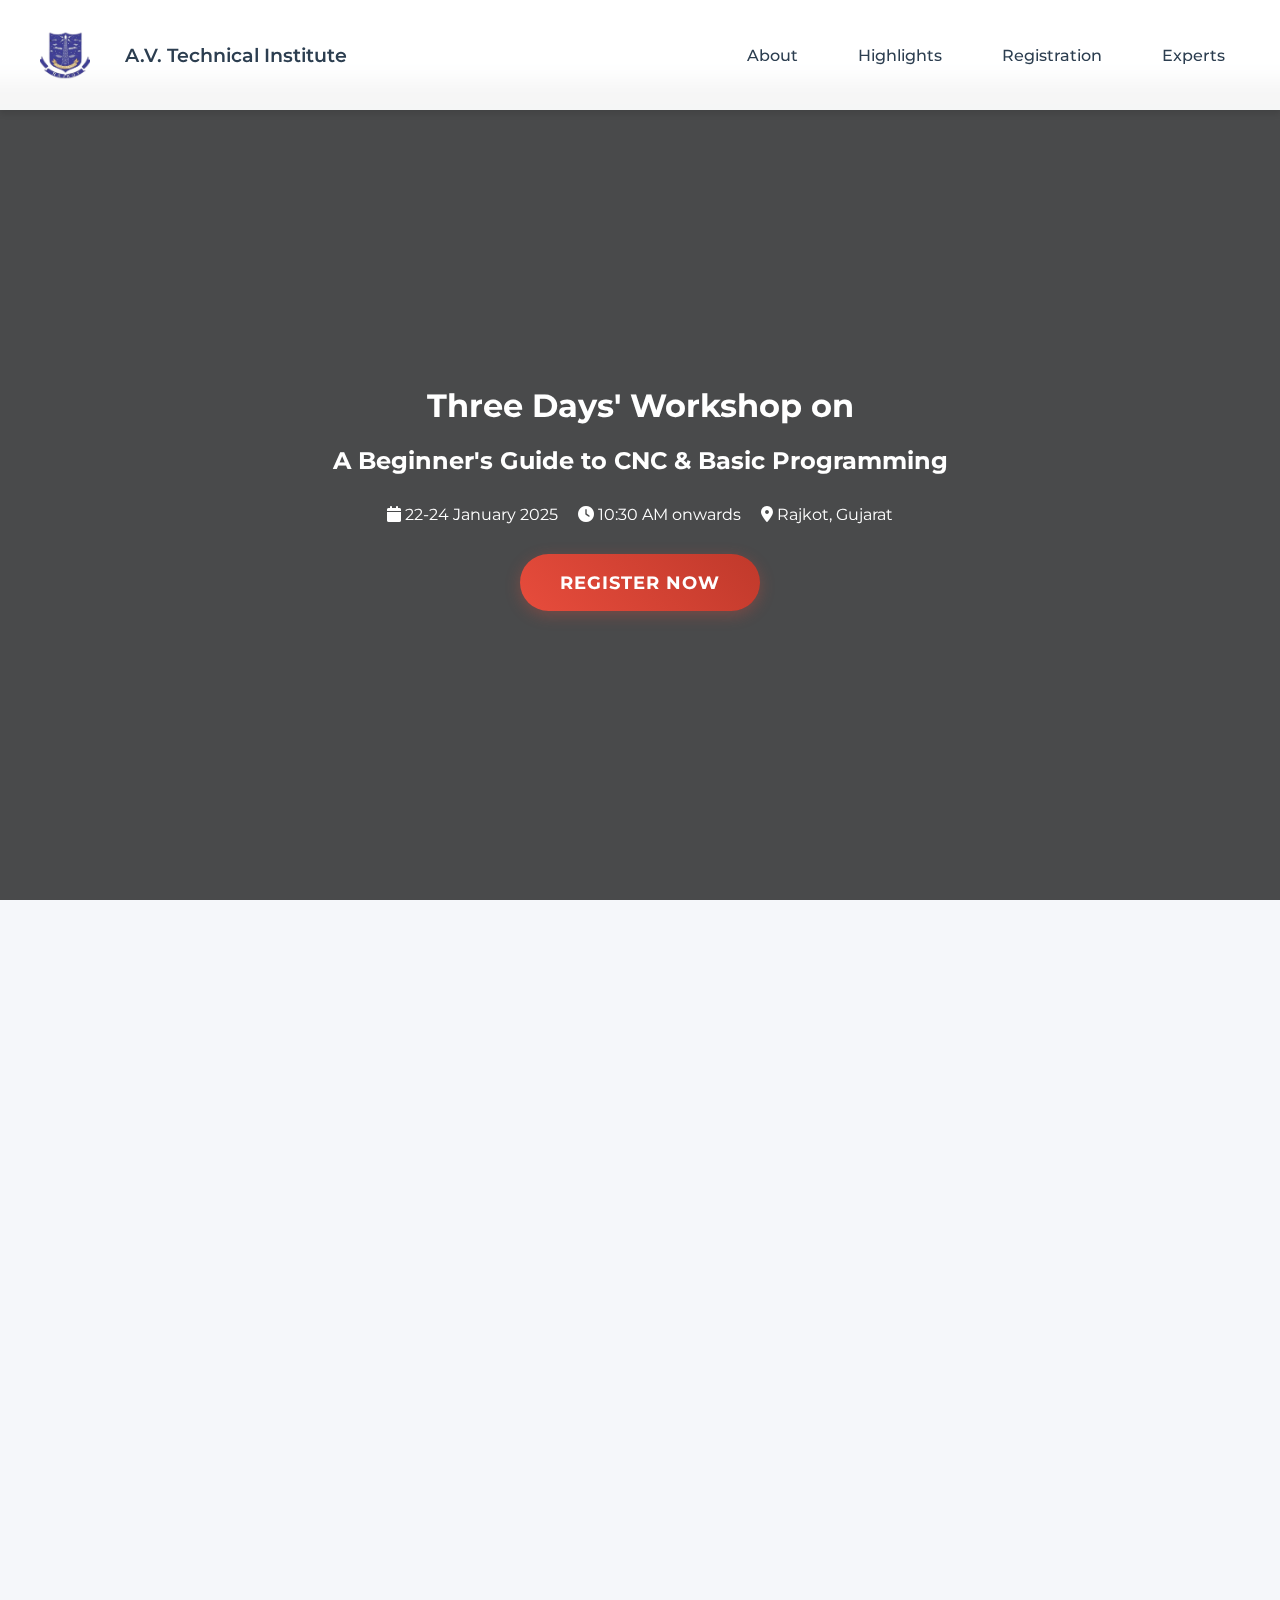
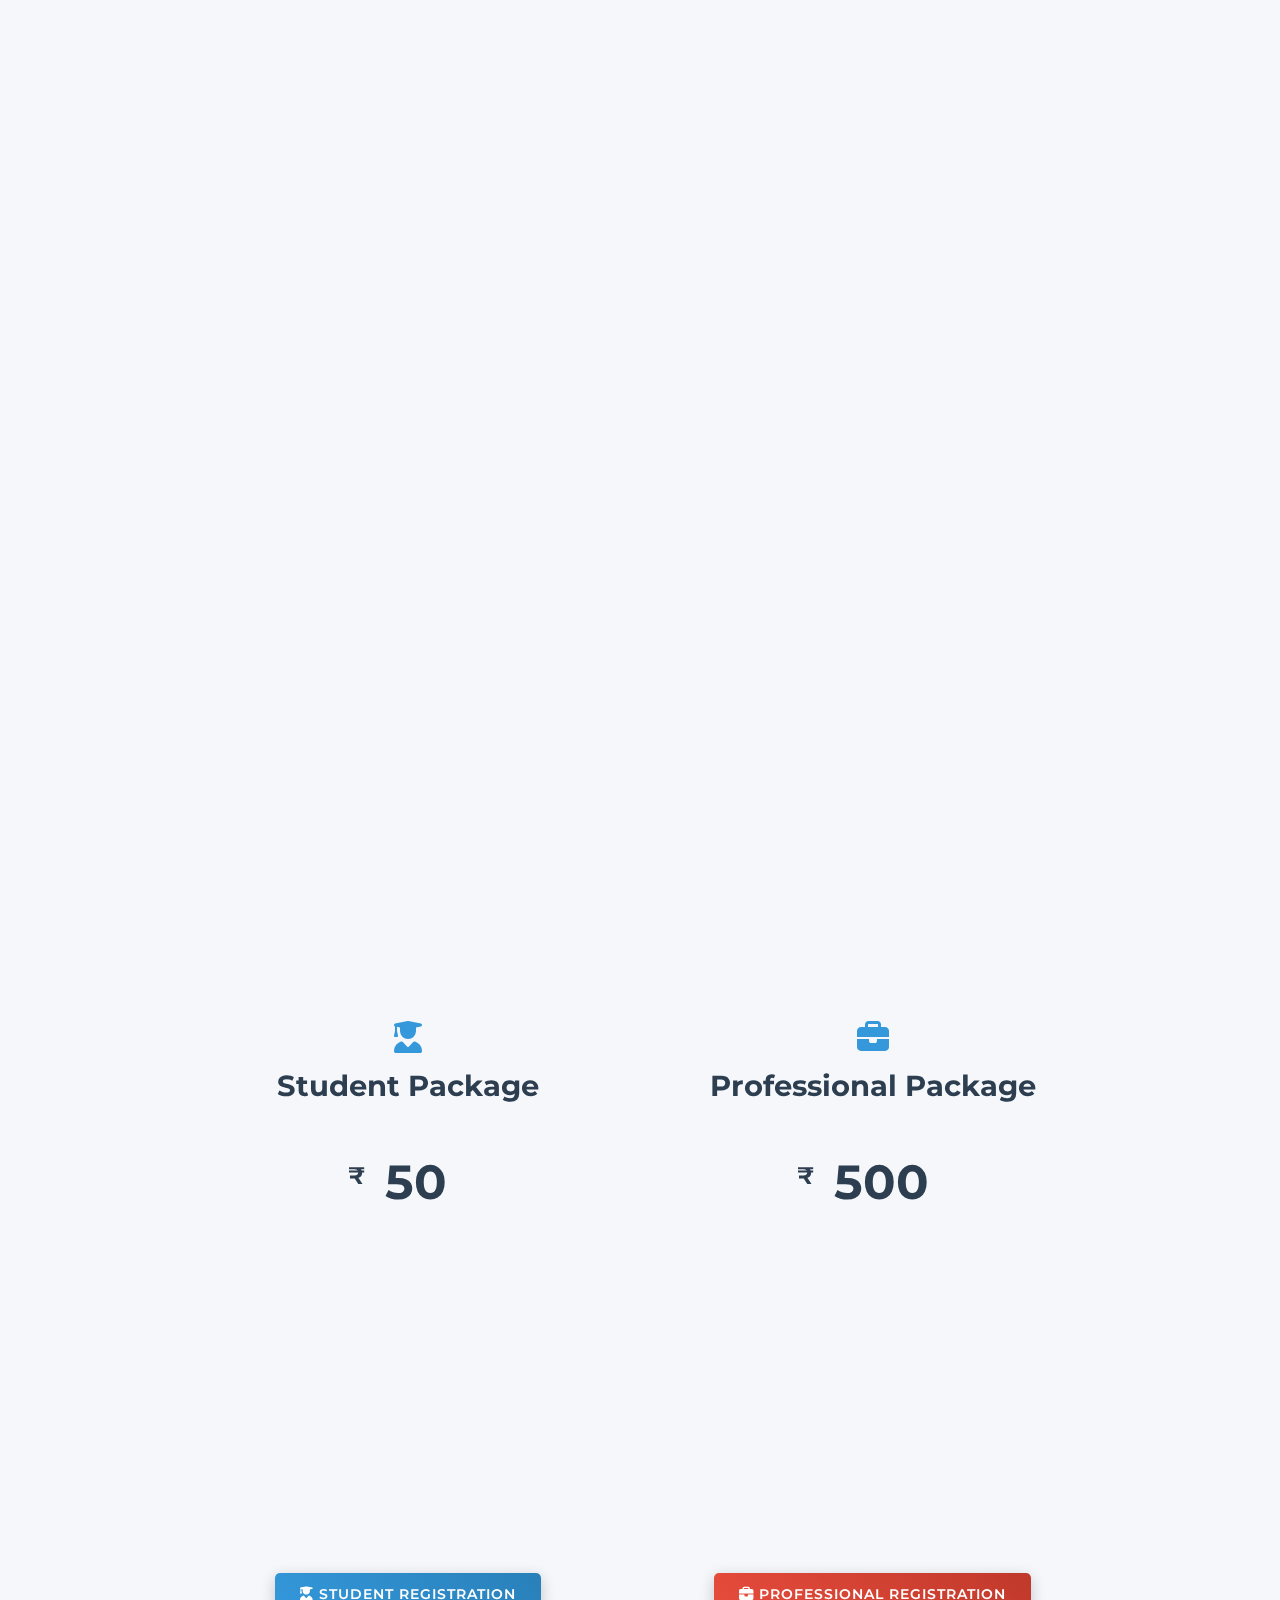
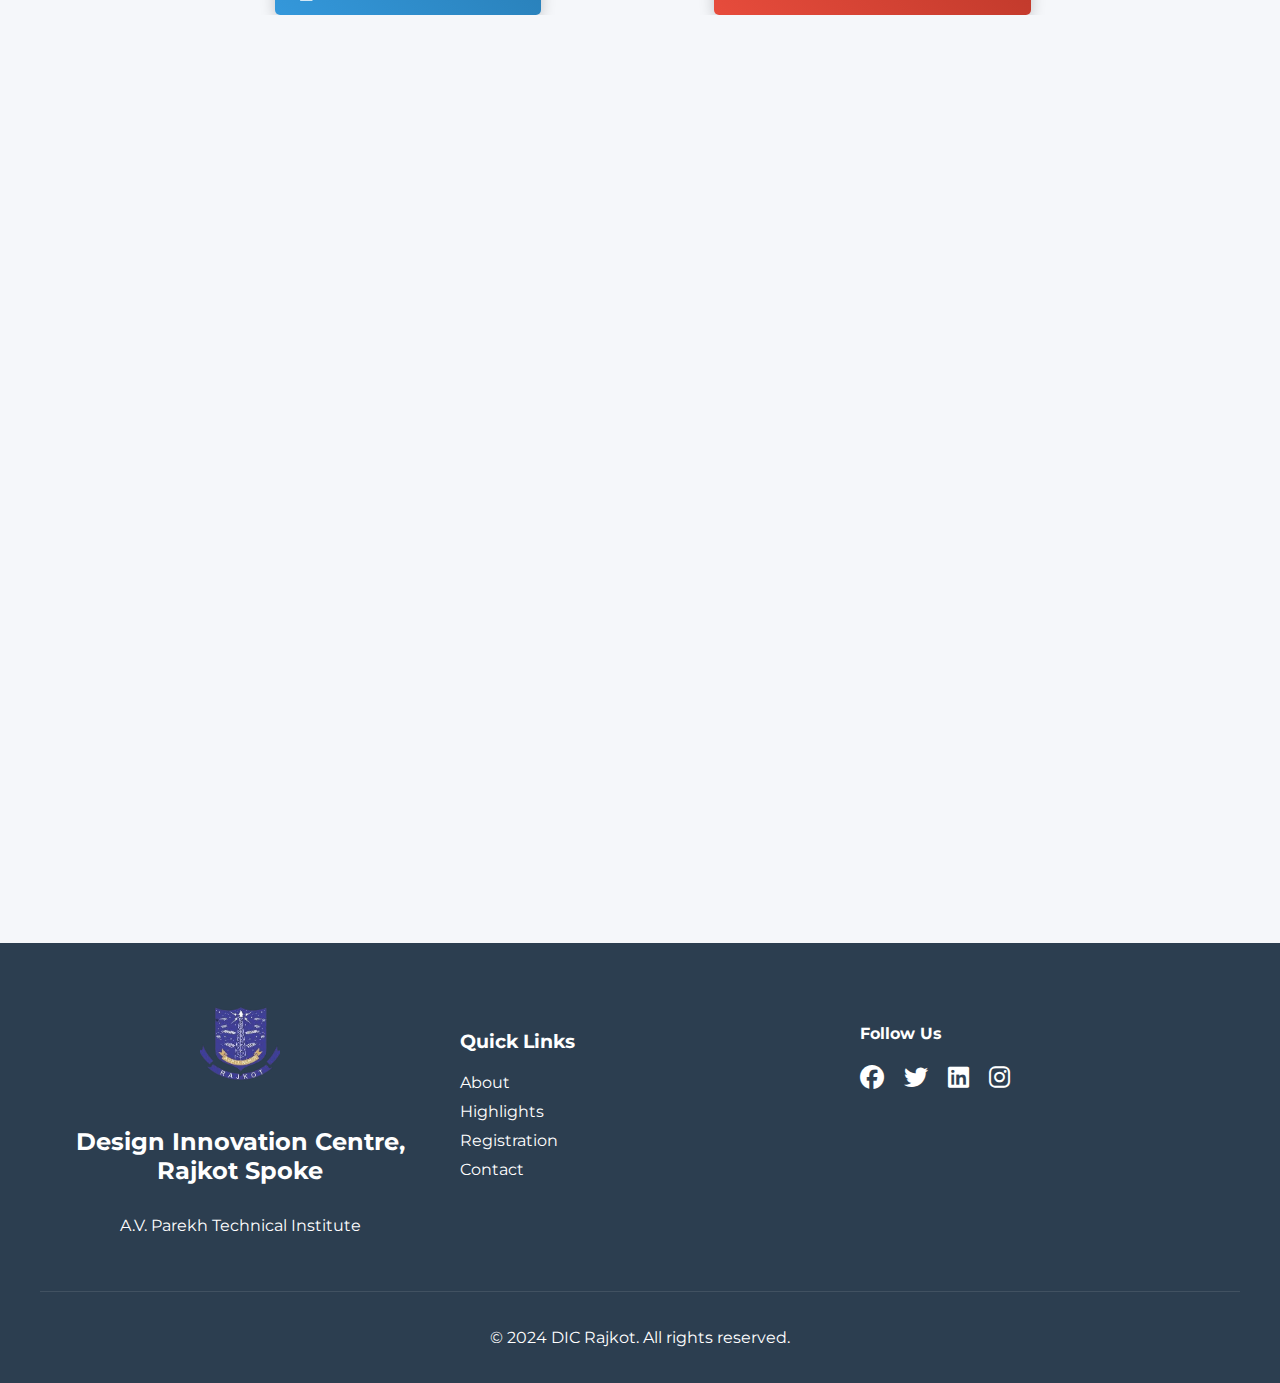
==== index.html @ e5bf67cf "Deploying website on GitHub Pages" ====
<!DOCTYPE html>
<html lang="en">
<head>
    <meta charset="UTF-8">
    <meta name="viewport" content="width=device-width, initial-scale=1.0">
    <meta name="description" content="Three Days' Workshop on CNC & Basic Programming at DIC Rajkot">
    <title>CNC Workshop - DIC Rajkot</title>
    
    <!-- Favicon -->
    <link rel="icon" type="image/x-icon" href="favicon.ico">
    
    <!-- CSS -->
    <link rel="stylesheet" href="styles.css">
    
    <!-- Font Awesome -->
    <link rel="stylesheet" href="https://cdnjs.cloudflare.com/ajax/libs/font-awesome/6.5.1/css/all.min.css">
    
    <!-- Google Fonts -->
    <link href="https://fonts.googleapis.com/css2?family=Montserrat:wght@400;500;600;700&family=Roboto:wght@300;400;500&display=swap" rel="stylesheet">
    
    <!-- AOS Animation -->
    <link href="https://unpkg.com/aos@2.3.1/dist/aos.css" rel="stylesheet">
</head>
<body>
    <!-- Navigation -->
    <nav class="navbar">
        <div class="container nav-container">
            <div class="logo-container">
                <div class="logo">
                    <img src="./Institute_logo.png" alt="Institute Logo">
                </div>
                <div class="institute-name">
                    A.V. Technical Institute
                </div>
            </div>
            <div class="nav-links">
                <a href="#about">About</a>
                <a href="#highlights">Highlights</a>
                <a href="#registration">Registration</a>
                <a href="#experts">Experts</a>
            </div>
            <button class="mobile-menu" aria-label="Toggle Menu">
                <i class="fas fa-bars"></i>
            </button>
        </div>
    </nav>

    <!-- Mobile Navigation -->
    <nav class="mobile-nav">
        <a href="#about">About</a>
        <a href="#highlights">Highlights</a>
        <a href="#registration">Registration</a>
        <a href="#experts">Experts</a>
    </nav>

    <!-- Hero Section -->
    <header class="hero" id="home">
        <div class="hero-overlay"></div>
        <div class="container hero-content" data-aos="fade-up">
            <h1>Three Days' Workshop on</h1>
            <h2>A Beginner's Guide to CNC & Basic Programming</h2>
            <div class="hero-badges">
                <span><i class="fas fa-calendar"></i> 22-24 January 2025</span>
                <span><i class="fas fa-clock"></i> 10:30 AM onwards</span>
                <span><i class="fas fa-map-marker-alt"></i> Rajkot, Gujarat</span>
            </div>
            <a href="#registration" class="cta-button">Register Now</a>
        </div>
    </header>

    <main>
        <!-- About Section -->
        <section id="about" class="about section-padding">
            <div class="container">
                <div class="section-header" data-aos="fade-up">
                    <h3><i class="fas fa-info-circle"></i> About The Workshop</h3>
                </div>
                <div class="info-cards">
                    <div class="info-card" data-aos="fade-right">
                        <div class="card-icon">
                            <i class="fas fa-building"></i>
                        </div>
                        <div class="card-content">
                            <h4>Venue</h4>
                            <p>Design Innovation Centre (DIC)</p>
                            <p>A.V. Technical Institute, Rajkot</p>
                        </div>
                    </div>
                    <div class="info-card" data-aos="fade-left">
                        <div class="card-icon">
                            <i class="fas fa-clock"></i>
                        </div>
                        <div class="card-content">
                            <h4>Duration</h4>
                            <p>Three Full Days</p>
                            <p>Including Lunch</p>
                        </div>
                    </div>
                </div>
            </div>
        </section>

        <!-- Highlights Section -->
        <section id="highlights" class="highlights section-padding">
            <div class="container">
                <div class="section-header" data-aos="fade-up">
                    <h3><i class="fas fa-star"></i> Program Highlights</h3>
                </div>
                <div class="highlights-grid">
                    <div class="highlight-card" data-aos="zoom-in">
                        <img src="https://images.unsplash.com/photo-1565043589221-1a6fd9ae45c7?w=500" alt="CNC Technology" loading="lazy">
                        <div class="highlight-content">
                            <h4>CNC Technology</h4>
                            <p>Introduction to modern CNC systems</p>
                        </div>
                    </div>
                    <div class="highlight-card" data-aos="zoom-in">
                        <img src="https://images.unsplash.com/photo-1537462715879-360eeb61a0ad?w=500" alt="Programming" loading="lazy">
                        <div class="highlight-content">
                            <h4>Programming Basics</h4>
                            <p>Hands-on programming sessions</p>
                        </div>
                    </div>
                    <!-- More highlight cards -->
                </div>
            </div>
        </section>

        <!-- Registration Section -->
        <section id="registration" class="registration section-padding">
            <div class="container">
                <div class="section-header" data-aos="fade-up">
                    <h3><i class="fas fa-ticket"></i> Registration</h3>
                </div>
                <div class="pricing-cards">
                    <div class="pricing-card student">
                        <div class="card-header">
                            <i class="fas fa-user-graduate"></i>
                            <h4>Student Package</h4>
                        </div>
                        <div class="price">50</div>
                        <ul class="features">
                            <li><i class="fas fa-check"></i>All Workshop Sessions</li>
                            <li><i class="fas fa-check"></i>Lunch Included</li>
                            <li><i class="fas fa-check"></i>Certificate</li>
                        </ul>
                        <div class="register-btn-container">
                            <a href="https://forms.gle/87edKHAzbgAY3wMn9" class="register-btn">
                                <i class="fas fa-user-graduate"></i>
                                Student Registration
                            </a>
                        </div>
                    </div>
                    <div class="pricing-card professional">
                        <div class="card-header">
                            <i class="fas fa-briefcase"></i>
                            <h4>Professional Package</h4>
                        </div>
                        <div class="price">500</div>
                        <ul class="features">
                            <li><i class="fas fa-check"></i>All Workshop Sessions</li>
                            <li><i class="fas fa-check"></i>Lunch Included</li>
                            <li><i class="fas fa-check"></i>Certificate</li>
                        </ul>
                        <div class="register-btn-container">
                            <a href="https://forms.gle/87edKHAzbgAY3wMn9" class="register-btn">
                                <i class="fas fa-briefcase"></i>
                                Professional Registration
                            </a>
                        </div>
                    </div>
                </div>
            </div>
        </section>

        <!-- Experts Section -->
        <section id="experts" class="experts section-padding">
            <div class="container">
                <div class="section-header" data-aos="fade-up">
                    <h3><i class="fas fa-users"></i> Expert Speakers</h3>
                </div>
                <div class="expert-cards">
                    <div class="expert-card" data-aos="fade-up">
                        <img src="https://images.unsplash.com/photo-1560250097-0b93528c311a?w=500" alt="Mr. Naushad Ganara" loading="lazy">
                        <h4>Mr. Naushad Ganara</h4>
                        <p>CNC Technology Expert</p>
                        <div class="expert-social">
                            <a href="#" aria-label="LinkedIn"><i class="fab fa-linkedin"></i></a>
                            <a href="#" aria-label="Twitter"><i class="fab fa-twitter"></i></a>
                        </div>
                    </div>
                    <div class="expert-card" data-aos="fade-up">
                        <img src="https://images.unsplash.com/photo-1519085360753-af0119f7cbe7?w=500" alt="Mr. Raval Rohit" loading="lazy">
                        <h4>Mr. Raval Rohit</h4>
                        <p>Industry Specialist</p>
                        <div class="expert-social">
                            <a href="#" aria-label="LinkedIn"><i class="fab fa-linkedin"></i></a>
                            <a href="#" aria-label="Twitter"><i class="fab fa-twitter"></i></a>
                        </div>
                    </div>
                </div>
            </div>
        </section>
    </main>

    <!-- Footer -->
    <footer class="footer">
        <div class="container">
            <div class="footer-content">
                <div class="footer-info">
                    <img src="./Institute_logo.png" alt="Institute Logo">
                    <h3>Design Innovation Centre, Rajkot Spoke</h3>
                    <p>A.V. Parekh Technical Institute</p>
                </div>
                <div class="footer-links">
                    <h4>Quick Links</h4>
                    <a href="#about">About</a>
                    <a href="#highlights">Highlights</a>
                    <a href="#registration">Registration</a>
                    <a href="#contact">Contact</a>
                </div>
                <div class="footer-social">
                    <h4>Follow Us</h4>
                    <div class="social-links">
                        <a href="#" aria-label="Facebook"><i class="fab fa-facebook"></i></a>
                        <a href="#" aria-label="Twitter"><i class="fab fa-twitter"></i></a>
                        <a href="#" aria-label="LinkedIn"><i class="fab fa-linkedin"></i></a>
                        <a href="#" aria-label="Instagram"><i class="fab fa-instagram"></i></a>
                    </div>
                </div>
            </div>
            <div class="footer-bottom">
                <p>&copy; 2024 DIC Rajkot. All rights reserved.</p>
            </div>
        </div>
    </footer>

    <!-- Scripts -->
    <script src="https://unpkg.com/aos@2.3.1/dist/aos.js"></script>
    <script src="script.js"></script>
</body>
</html>
---- styles.css ----
:root {
    --primary-color: #2c3e50;
    --secondary-color: #3498db;
    --accent-color: #e74c3c;
    --background-color: #f5f7fa;
    --text-color: #2c3e50;
    --light-text: #ffffff;
    --footer-bg: #2c3e50;
    --card-bg: #ffffff;
    --shadow: 0 4px 6px rgba(0, 0, 0, 0.1);
}

/* Global Styles */
body {
    margin: 0;
    padding: 0;
    background-color: var(--background-color);
    font-family: 'Montserrat', sans-serif;
    color: var(--text-color);
}

/* Enhanced Navbar */
.navbar {
    background: rgba(255, 255, 255, 0.95);
    backdrop-filter: blur(10px);
    padding: 15px 0;
    position: fixed;
    width: 100%;
    top: 0;
    z-index: 1000;
    box-shadow: var(--shadow);
}

.nav-container {
    display: flex;
    justify-content: space-between;
    align-items: center;
    max-width: 1200px;
    margin: 0 auto;
    padding: 0 20px;
}

.nav-links {
    display: flex;
    gap: 30px;
}

.nav-links a {
    color: var(--text-color);
    text-decoration: none;
    font-weight: 500;
    padding: 8px 15px;
    border-radius: 5px;
    transition: all 0.3s ease;
}

.nav-links a:hover {
    background: var(--secondary-color);
    color: var(--light-text);
}

/* Hero Section with Better Background */
.hero {
    background: linear-gradient(rgba(0, 0, 0, 0.7), rgba(0, 0, 0, 0.7)),
                url('https://images.unsplash.com/photo-1565043589221-1a6fd9ae45c7?w=1920') center/cover;
    min-height: 100vh;
    display: flex;
    align-items: center;
    justify-content: center;
    color: var(--light-text);
    text-align: center;
    padding-top: 80px;
}

/* Enhanced Expert Cards */
.expert-cards {
    display: grid;
    grid-template-columns: repeat(auto-fit, minmax(250px, 1fr));
    gap: 30px;
    padding: 40px 0;
}

.expert-card {
    background: var(--card-bg);
    border-radius: 15px;
    padding: 30px;
    text-align: center;
    transition: transform 0.3s ease;
    box-shadow: var(--shadow);
}

.expert-card:hover {
    transform: translateY(-10px);
}

.expert-card img {
    width: 200px;
    height: 200px;
    border-radius: 50%;
    object-fit: cover;
    margin-bottom: 20px;
    border: 5px solid var(--secondary-color);
    box-shadow: 0 0 20px rgba(52, 152, 219, 0.3);
}

.expert-card h4 {
    color: var(--primary-color);
    margin: 15px 0;
    font-size: 1.5rem;
}

.expert-social {
    display: flex;
    justify-content: center;
    gap: 15px;
    margin-top: 20px;
}

.expert-social a {
    color: var(--secondary-color);
    font-size: 1.5rem;
    transition: color 0.3s ease;
}

.expert-social a:hover {
    color: var(--accent-color);
}

/* Enhanced Footer */
.footer {
    background: var(--footer-bg);
    color: var(--light-text);
    padding: 60px 0 20px;
}

.footer-content {
    max-width: 1200px;
    margin: 0 auto;
    padding: 0 20px;
    display: grid;
    grid-template-columns: repeat(auto-fit, minmax(250px, 1fr));
    gap: 40px;
}

.footer-info img {
    margin-bottom: 20px;
    max-width: 200px;
}

.footer-info h3 {
    font-size: 1.5rem;
    margin-bottom: 15px;
}

.footer-links {
    display: flex;
    flex-direction: column;
}

.footer-links h4 {
    margin-bottom: 20px;
    font-size: 1.2rem;
}

.footer-links a {
    color: var(--light-text);
    text-decoration: none;
    margin-bottom: 10px;
    transition: color 0.3s ease;
}

.footer-links a:hover {
    color: var(--secondary-color);
}

.footer-social h4 {
    margin-bottom: 20px;
}

.social-links {
    display: flex;
    gap: 20px;
}

.social-links a {
    color: var(--light-text);
    font-size: 1.5rem;
    transition: transform 0.3s ease;
}

.social-links a:hover {
    transform: translateY(-5px);
    color: var(--secondary-color);
}

.footer-bottom {
    text-align: center;
    margin-top: 40px;
    padding-top: 20px;
    border-top: 1px solid rgba(255, 255, 255, 0.1);
}

/* Section Styling */
.section-padding {
    padding: 80px 0;
}

.section-header {
    text-align: center;
    margin-bottom: 40px;
}

.section-header h3 {
    font-size: 2rem;
    color: var(--primary-color);
    margin-bottom: 20px;
}

/* Responsive Design */
@media (max-width: 768px) {
    .nav-links {
        display: none;
    }
    
    .mobile-menu {
        display: block;
    }
    
    .expert-card img {
        width: 150px;
        height: 150px;
    }
    
    .footer-content {
        grid-template-columns: 1fr;
        text-align: center;
    }
    
    .footer-info img {
        margin: 0 auto 20px;
    }
    
    .social-links {
        justify-content: center;
    }
}

/* Mobile Navigation */
.mobile-nav {
    display: none;
    position: fixed;
    top: 80px;
    left: 0;
    right: 0;
    background: var(--card-bg);
    padding: 20px;
    box-shadow: var(--shadow);
}

.mobile-nav.active {
    display: block;
}

.mobile-nav a {
    display: block;
    padding: 15px;
    color: var(--text-color);
    text-decoration: none;
    text-align: center;
    border-bottom: 1px solid rgba(0, 0, 0, 0.1);
}

.mobile-nav a:last-child {
    border-bottom: none;
}

.mobile-menu {
    display: none;
    background: none;
    border: none;
    font-size: 1.5rem;
    color: var(--text-color);
    cursor: pointer;
}

/* Common Section Styles */
.section-padding {
    padding: 100px 20px;
    background: var(--background-color);
}

.section-box {
    background: var(--card-bg);
    border-radius: 20px;
    box-shadow: 0 10px 30px rgba(0, 0, 0, 0.1);
    padding: 40px;
    margin: 20px auto;
    max-width: 1200px;
    position: relative;
    overflow: hidden;
}

.section-box::before {
    content: '';
    position: absolute;
    top: 0;
    left: 0;
    width: 5px;
    height: 100%;
    background: var(--secondary-color);
}

/* About Section */
.about .section-box {
    display: grid;
    grid-template-columns: repeat(auto-fit, minmax(300px, 1fr));
    gap: 30px;
}

.info-card {
    background: #ffffff;
    border-radius: 15px;
    padding: 30px;
    transition: transform 0.3s ease;
    box-shadow: 0 5px 15px rgba(0, 0, 0, 0.05);
}

.info-card:hover {
    transform: translateY(-5px);
}

.card-icon {
    width: 60px;
    height: 60px;
    background: var(--secondary-color);
    border-radius: 50%;
    display: flex;
    align-items: center;
    justify-content: center;
    margin-bottom: 20px;
}

.card-icon i {
    color: white;
    font-size: 24px;
}

/* Highlights Section */
.highlights .section-box {
    background: linear-gradient(145deg, #ffffff, #f5f7fa);
}

.highlights-grid {
    display: grid;
    grid-template-columns: repeat(auto-fit, minmax(280px, 1fr));
    gap: 25px;
}

.highlight-card {
    background: white;
    border-radius: 15px;
    overflow: hidden;
    transition: all 0.3s ease;
    box-shadow: 0 5px 15px rgba(0, 0, 0, 0.05);
}

.highlight-card:hover {
    transform: translateY(-5px);
    box-shadow: 0 10px 20px rgba(0, 0, 0, 0.1);
}

.highlight-card img {
    width: 100%;
    height: 200px;
    object-fit: cover;
}

.highlight-content {
    padding: 20px;
}

/* Registration Section */
.registration .section-box {
    background: linear-gradient(to right, #ffffff, #f8f9fa);
}

/* Pricing Section Container */
.pricing-section {
    padding: 80px 0;
    background: #f8f9fa;
}

/* Flip Card Container */
.pricing-cards {
    max-width: 1200px;
    margin: 0 auto;
    display: grid;
    grid-template-columns: repeat(auto-fit, minmax(300px, 1fr));
    gap: 40px;
    padding: 20px;
    perspective: 1000px;
}

/* Individual Card */
.pricing-card {
    height: 450px;
    margin: 20px auto;
    width: 100%;
    max-width: 350px;
}

.pricing-card-inner {
    position: relative;
    width: 100%;
    height: 100%;
    text-align: center;
    transition: transform 0.6s;
    transform-style: preserve-3d;
    cursor: pointer;
}

.pricing-card:hover .pricing-card-inner {
    transform: rotateY(180deg);
}

/* Card Faces Common Styles */
.pricing-card-front, 
.pricing-card-back {
    position: absolute;
    width: 100%;
    height: 100%;
    backface-visibility: hidden;
    border-radius: 20px;
    padding: 30px;
    display: flex;
    flex-direction: column;
    justify-content: center;
    align-items: center;
}

/* Front Face */
.pricing-card-front {
    background: white;
    box-shadow: 0 5px 20px rgba(0,0,0,0.1);
}

.card-header {
    margin-bottom: 30px;
}

.card-header i {
    font-size: 3.5rem;
    margin-bottom: 20px;
    color: var(--secondary-color);
    animation: iconFloat 3s ease-in-out infinite;
}

.card-header h4 {
    font-size: 1.8rem;
    color: var(--primary-color);
    margin: 0;
}

.price {
    font-size: 4rem;
    font-weight: 700;
    color: var(--primary-color);
    margin: 20px 0;
    position: relative;
}

.price::before {
    content: '₹';
    font-size: 2rem;
    position: absolute;
    top: 0;
    left: -20px;
}

.hover-hint {
    position: absolute;
    bottom: 30px;
    color: #666;
    font-size: 0.9rem;
    display: flex;
    align-items: center;
    gap: 5px;
}

/* Back Face */
.pricing-card-back {
    background: linear-gradient(145deg, var(--secondary-color), var(--primary-color));
    transform: rotateY(180deg);
    color: white;
}

.pricing-card.student .pricing-card-back {
    background: linear-gradient(145deg, #3498db, #2980b9);
}

.pricing-card.professional .pricing-card-back {
    background: linear-gradient(145deg, #e74c3c, #c0392b);
}

/* Features List */
.features {
    list-style: none;
    padding: 0;
    margin: 40px 0;
}

.features li {
    margin: 20px 0;
    font-size: 1.2rem;
    display: flex;
    align-items: center;
    gap: 10px;
    opacity: 0;
    animation: slideIn 0.5s ease-out forwards;
}

.features li i {
    color: #fff;
}

/* Register Button */
.register-btn {
    background: white;
    color: var(--primary-color);
    padding: 15px 35px;
    border-radius: 30px;
    text-decoration: none;
    font-weight: 600;
    font-size: 1.1rem;
    transition: all 0.3s ease;
    display: flex;
    align-items: center;
    gap: 10px;
    margin-top: 20px;
}

.register-btn:hover {
    transform: translateY(-3px);
    box-shadow: 0 5px 15px rgba(0,0,0,0.2);
}

/* Animations */
@keyframes iconFloat {
    0%, 100% { transform: translateY(0); }
    50% { transform: translateY(-10px); }
}

@keyframes slideIn {
    from {
        opacity: 0;
        transform: translateX(-20px);
    }
    to {
        opacity: 1;
        transform: translateX(0);
    }
}

/* Animation Delays */
.features li:nth-child(1) { animation-delay: 0.2s; }
.features li:nth-child(2) { animation-delay: 0.4s; }
.features li:nth-child(3) { animation-delay: 0.6s; }

/* Responsive Design */
@media (max-width: 768px) {
    .pricing-card {
        height: 400px;
    }

    .card-header i {
        font-size: 3rem;
    }

    .price {
        font-size: 3rem;
    }

    .features li {
        font-size: 1.1rem;
    }

    .register-btn {
        padding: 12px 30px;
        font-size: 1rem;
    }
}

/* Accessibility */
@media (prefers-reduced-motion: reduce) {
    .pricing-card-inner {
        transition: none;
    }
    
    .pricing-card-front .card-header i {
        animation: none;
    }
}

/* Experts Section */
.experts .section-box {
    background: linear-gradient(145deg, #ffffff, #f5f7fa);
}

.expert-cards {
    display: grid;
    grid-template-columns: repeat(auto-fit, minmax(280px, 1fr));
    gap: 30px;
}

.expert-card {
    background: white;
    border-radius: 15px;
    padding: 30px;
    text-align: center;
    transition: all 0.3s ease;
    box-shadow: 0 5px 15px rgba(0, 0, 0, 0.05);
}

.expert-card img {
    width: 180px;
    height: 180px;
    border-radius: 50%;
    border: 5px solid var(--secondary-color);
    margin-bottom: 20px;
    object-fit: cover;
}

/* Contact Section */
.contact .section-box {
    background: transparent;
    box-shadow: none;
}

.contact-info {
    background: white;
    border-radius: 15px;
    padding: 40px;
    box-shadow: 0 5px 15px rgba(0, 0, 0, 0.05);
    max-width: 500px;
    margin: 0 auto;
}

.contact-info h4 {
    color: var(--primary-color);
    font-size: 1.5rem;
    margin-bottom: 25px;
    position: relative;
}

.contact-info h4::after {
    content: '';
    position: absolute;
    bottom: -10px;
    left: 50%;
    transform: translateX(-50%);
    width: 50px;
    height: 3px;
    background: var(--secondary-color);
}

.contact-info p {
    display: flex;
    align-items: center;
    justify-content: center;
    gap: 15px;
    margin-bottom: 20px;
    font-size: 1.1rem;
}

.contact-info i {
    color: var(--secondary-color);
    font-size: 24px;
}

/* Registration Button Adjustments */
.pricing-card .register-btn {
    width: auto;
    min-width: 200px;
    max-width: 300px;
    margin: 20px auto 0;
    padding: 15px 30px;
    font-size: 1rem;
}

/* Student Registration Button */
.pricing-card.student .register-btn {
    background: linear-gradient(45deg, #3498db, #2980b9);
    font-size: 0.9rem;
    padding: 12px 25px;
}

/* Professional Registration Button */
.pricing-card.professional .register-btn {
    background: linear-gradient(45deg, #e74c3c, #c0392b);
    font-size: 0.9rem;
    padding: 12px 25px;
}

/* Pricing Cards Adjustment */
.pricing-cards {
    display: grid;
    grid-template-columns: repeat(auto-fit, minmax(280px, 1fr));
    gap: 30px;
    max-width: 900px;
    margin: 0 auto;
}

.pricing-card {
    display: flex;
    flex-direction: column;
    align-items: center;
    text-align: center;
}

/* Register Button Container */
.register-btn-container {
    display: flex;
    justify-content: center;
    margin-top: 20px;
}

/* Responsive Adjustments */
@media (max-width: 768px) {
    .contact .section-box {
        padding: 20px;
    }

    .contact-info {
        padding: 30px 20px;
    }

    .pricing-card .register-btn {
        width: 100%;
        max-width: none;
        font-size: 0.85rem;
        padding: 10px 20px;
    }

    .contact-info p {
        font-size: 1rem;
    }
}

/* Additional Contact Styles */
.contact-social {
    margin-top: 30px;
    display: flex;
    justify-content: center;
    gap: 20px;
}

.contact-social a {
    width: 40px;
    height: 40px;
    border-radius: 50%;
    background: var(--secondary-color);
    color: white;
    display: flex;
    align-items: center;
    justify-content: center;
    transition: transform 0.3s ease;
}

.contact-social a:hover {
    transform: translateY(-3px);
}

/* Section Headers */
.section-header {
    text-align: center;
    margin-bottom: 40px;
    position: relative;
}

.section-header h3 {
    font-size: 2.5rem;
    color: var(--primary-color);
    margin-bottom: 20px;
    position: relative;
    display: inline-block;
}

.section-header h3::after {
    content: '';
    position: absolute;
    bottom: -10px;
    left: 50%;
    transform: translateX(-50%);
    width: 80px;
    height: 4px;
    background: var(--secondary-color);
    border-radius: 2px;
}

/* Responsive Adjustments */
@media (max-width: 768px) {
    .section-padding {
        padding: 60px 15px;
    }

    .section-box {
        padding: 20px;
    }

    .section-header h3 {
        font-size: 2rem;
    }

    .expert-card img {
        width: 150px;
        height: 150px;
    }

    .pricing-cards {
        gap: 20px;
    }
}

/* Animation Classes */
.section-box {
    animation: fadeInUp 0.8s ease-out;
}

@keyframes fadeInUp {
    from {
        opacity: 0;
        transform: translateY(20px);
    }
    to {
        opacity: 1;
        transform: translateY(0);
    }
}

/* Container and Global Alignment */
.container {
    max-width: 1200px;
    margin: 0 auto;
    padding: 0 20px;
    width: 100%;
}

/* Section Spacing and Alignment */
.section-padding {
    padding: 100px 0;
}

.section-box {
    margin: 0 auto;
    width: 100%;
    max-width: 1160px; /* 1200px - 40px padding */
    padding: 40px;
}

/* Grid System */
.grid-container {
    display: grid;
    gap: 30px;
    width: 100%;
}

/* Navbar Alignment */
.navbar {
    height: 80px;
    display: flex;
    align-items: center;
}

.nav-container {
    display: flex;
    justify-content: space-between;
    align-items: center;
    height: 100%;
}

.nav-links {
    gap: 30px;
}

/* Hero Section Alignment */
.hero {
    min-height: calc(100vh - 80px);
    margin-top: 80px;
    display: flex;
    align-items: center;
    justify-content: center;
    text-align: center;
    padding: 0;
}

.hero-content {
    max-width: 800px;
    margin: 0 auto;
    padding: 0 20px;
}

.hero-badges {
    display: flex;
    justify-content: center;
    gap: 20px;
    flex-wrap: wrap;
    margin: 30px 0;
}

/* About Section Cards */
.info-cards {
    display: grid;
    grid-template-columns: repeat(auto-fit, minmax(300px, 1fr));
    gap: 30px;
    padding: 20px 0;
}

.info-card {
    display: flex;
    flex-direction: column;
    align-items: center;
    text-align: center;
    height: 100%;
}

/* Highlights Grid */
.highlights-grid {
    display: grid;
    grid-template-columns: repeat(auto-fit, minmax(300px, 1fr));
    gap: 30px;
    padding: 20px 0;
}

.highlight-card {
    height: 100%;
    display: flex;
    flex-direction: column;
}

.highlight-content {
    flex: 1;
    display: flex;
    flex-direction: column;
    justify-content: space-between;
}

/* Registration Cards */
.pricing-cards {
    display: grid;
    grid-template-columns: repeat(auto-fit, minmax(300px, 1fr));
    gap: 30px;
    padding: 20px 0;
}

.pricing-card {
    height: 100%;
    display: flex;
    flex-direction: column;
}

.features {
    flex: 1;
    display: flex;
    flex-direction: column;
    gap: 15px;
    padding: 20px 0;
}

/* Expert Cards */
.expert-cards {
    display: grid;
    grid-template-columns: repeat(auto-fit, minmax(280px, 1fr));
    gap: 30px;
    padding: 20px 0;
}

.expert-card {
    height: 100%;
    display: flex;
    flex-direction: column;
    align-items: center;
}

/* Contact Section */
.contact-grid {
    display: grid;
    grid-template-columns: repeat(auto-fit, minmax(300px, 1fr));
    gap: 30px;
    padding: 20px 0;
}

.contact-info {
    height: 100%;
    display: flex;
    flex-direction: column;
    justify-content: center;
}

/* Footer Alignment */
.footer {
    padding: 60px 0 20px;
}

.footer-content {
    display: grid;
    grid-template-columns: repeat(auto-fit, minmax(250px, 1fr));
    gap: 40px;
}

.footer-info {
    text-align: center;
}

.coordinator-info {
    margin-top: 20px;
    text-align: center;
}

.coordinator-info p {
    margin: 5px 0;
    color: var(--light-text);
}

/* Section Headers Alignment */
.section-header {
    text-align: center;
    margin-bottom: 50px;
}

/* Responsive Alignments */
@media (max-width: 768px) {
    .section-padding {
        padding: 60px 0;
    }

    .section-box {
        padding: 30px 20px;
    }

    .grid-container {
        gap: 20px;
    }

    .hero-badges {
        flex-direction: column;
        align-items: center;
    }

    .footer-content {
        text-align: center;
    }

    .footer-info,
    .footer-links,
    .footer-social {
        align-items: center;
    }
}

/* Equal Height Cards */
.equal-height {
    display: flex;
    flex-direction: column;
    height: 100%;
}

/* Utility Classes */
.text-center {
    text-align: center;
}

.flex-center {
    display: flex;
    justify-content: center;
    align-items: center;
}

.space-between {
    display: flex;
    justify-content: space-between;
    align-items: center;
}

.gap-20 {
    gap: 20px;
}

.gap-30 {
    gap: 30px;
}

/* Margins and Paddings */
.mb-20 {
    margin-bottom: 20px;
}

.mb-30 {
    margin-bottom: 30px;
}

.mt-20 {
    margin-top: 20px;
}

.mt-30 {
    margin-top: 30px;
}

/* Content Width Control */
.content-width-sm {
    max-width: 600px;
    margin: 0 auto;
}

.content-width-md {
    max-width: 800px;
    margin: 0 auto;
}

.content-width-lg {
    max-width: 1000px;
    margin: 0 auto;
}

/* Registration Button Styles */
.register-btn {
    display: inline-block;
    padding: 15px 30px;
    background: linear-gradient(45deg, var(--secondary-color), var(--accent-color));
    color: white;
    text-decoration: none;
    border-radius: 50px;
    font-weight: 600;
    text-transform: uppercase;
    letter-spacing: 1px;
    transition: all 0.3s ease;
    border: none;
    cursor: pointer;
    box-shadow: 0 4px 15px rgba(0, 0, 0, 0.2);
    position: relative;
    overflow: hidden;
}

.register-btn:hover {
    transform: translateY(-3px);
    box-shadow: 0 6px 20px rgba(0, 0, 0, 0.3);
}

.register-btn:active {
    transform: translateY(-1px);
}

/* Hero CTA Button */
.cta-button {
    display: inline-block;
    padding: 18px 40px;
    background: linear-gradient(45deg, #e74c3c, #c0392b);
    color: white;
    text-decoration: none;
    border-radius: 50px;
    font-weight: 700;
    font-size: 1.1rem;
    text-transform: uppercase;
    letter-spacing: 1px;
    transition: all 0.3s ease;
    box-shadow: 0 4px 15px rgba(231, 76, 60, 0.3);
    position: relative;
    overflow: hidden;
}

.cta-button:hover {
    transform: translateY(-3px);
    box-shadow: 0 6px 20px rgba(231, 77, 60, 0.233);
}

.cta-button::after {
    content: 'Register Now';
    position: absolute;
    top: 0;
    left: 0;
    width: 100%;
    height: 100%;
    display: flex;
    align-items: center;
    justify-content: center;
    background: linear-gradient(45deg, #161414, #e74c3c);
    opacity: 0;
    transition: opacity 0.3s ease;
    z-index: -1; /* Place the pseudo-element behind the button text */
}


.cta-button:hover::after {
    opacity: 1;
}

/* Pricing Card Register Button */
/* Wrapper to enable 3D effect */
.card-wrapper {
    perspective: 1500px; /* Depth of the 3D flip effect */
    width: 100%;
    max-width: 400px; /* Card width */
    margin: 20px auto;
  }
  
  /* Card style with 3D flip */
  .card {
    position: relative;
    width: 100%;
    height: 600px; /* Height of the card */
    border-radius: 15px; /* Rounded corners */
    overflow: hidden;
    transition: transform 0.5s ease;
    transform-style: preserve-3d; /* Enable 3D flip */
    background-color: white; /* White background for the card */
  }
  
  /* Front face of the card */
  .card-front,
  .card-back {
    position: absolute;
    width: 100%;
    height: 150%;
    backface-visibility: hidden; /* Hide the back face when flipped */
    display: flex;
    justify-content: center;
    align-items: center;
    padding: 20px;
    background-color: white; /* Set background to white */
    color: #333; /* Text color */
    font-size: 18px; /* Font size */
    text-align: center;
    flex-direction: column;
  }
  
  .card-front {
    background: linear-gradient(45deg, #3498db, #2980b9); /* Student/Professional Card Background */
  }
  
  .card-back {
    background-color: #f7f7f7; /* Lighter color for back */
    transform: rotateY(180deg); /* Initially, the back is rotated */
  }
  
  /* Hover to flip the card */
  .card:hover {
    transform: rotateY(180deg); /* Flip on hover */
  }
  
  /* Button inside the registration card */
  .register-btn {
    width: 100%;
    padding: 15px 0;
    margin-top: 20px;
    font-size: 18px;
    color: white;
    background-color: #3498db;
    text-transform: uppercase;
    border: none;
    border-radius: 5px;
    cursor: pointer;
    transition: background-color 0.3s ease, transform 0.2s ease;
  }
  
  .register-btn:hover {
    background-color: #2980b9;
    transform: scale(1.05); /* Slight scaling on hover */
  }
  
  /* Disabled state for the register button */
  .register-btn.disabled {
    background-color: #ccc;
    cursor: not-allowed;
  }
  
  /* Scroll-based scaling and curvature on hover */
  .pricing-card {
    transition: transform 0.3s ease, border-radius 0.3s ease;
  }
  
  .pricing-card:hover .card {
    transform: scale(1.1) rotateY(0); /* Card gets bigger and flattens */
    border-radius: 25px; /* Curved corners when hovered */
  }
  
  /* Scale the card size by 10% for both student and professional */
  .pricing-card.student,
  .pricing-card.professional {
    transition: transform 0.3s ease;
  }
  
  .pricing-card.student:hover,
  .pricing-card.professional:hover {
    transform: scale(1.1); /* Increase the card size by 10% */
  }
  
  .pricing-card.student .card-front {
    background: linear-gradient(45deg, #3498db, #2980b9); /* Student Card Background */
  }
  
  /* Specific styles for professional card */
  .pricing-card.professional .card-front {
    background: linear-gradient(45deg, #e74c3c, #c0392b); /* Professional Card Background */
  }
  
  /* Features section within the card */
  .pricing-card .features {
    list-style: none;
    padding: 0;
    margin-top: 30px;
  }
  
  .pricing-card .features li {
    margin: 15px 0;
    display: flex;
    align-items: center;
    justify-content: center;
    gap: 10px;
  }
  
  .pricing-card .features li i {
    color: var(--secondary-color); /* Icon color */
  }
  
  /* Mobile Responsive */
  @media (max-width: 768px) {
    .card {
      height: 400px; /* Smaller height on mobile */
    }
  
    .register-btn {
      padding: 12px;
      font-size: 16px; /* Adjust font size */
    }
    
    /* Card size adjustments for mobile */
    .card-wrapper {
      max-width: 320px;
    }
  
    /* Adjust scaling for mobile */
    .pricing-card.student:hover,
    .pricing-card.professional:hover {
      transform: scale(1.05); /* Reduce the scaling on mobile */
    }
  }
  
/* Institute Logo Styling */
.logo {
    display: flex;
    align-items: center;
}

.logo img {
    height: 60px; /* Adjusted height */
    width: auto;
    object-fit: contain;
}

/* Navbar Logo */
.navbar .logo img {
    height: 50px; /* Slightly smaller in navbar */
    margin-right: 20px;
}

/* Footer Logo */
.footer-info {
    display: flex;
    flex-direction: column;
    align-items: center;
    text-align: center;
}

.footer-info img {
    height: 80px; /* Larger in footer */
    width: auto;
    margin-bottom: 20px;
    object-fit: contain;
}

/* Responsive Logo Adjustments */
@media (max-width: 768px) {
    .logo img {
        height: 40px; /* Smaller on mobile */
    }
    
    .navbar .logo img {
        height: 35px;
    }
    
    .footer-info img {
        height: 60px;
    }
}

/* Logo Container for Better Control */
.logo-container {
    display: flex;
    align-items: center;
    gap: 15px;
}

/* Institute Name Next to Logo */
.institute-name {
    font-size: 1.2rem;
    font-weight: 600;
    color: var(--primary-color);
    display: none; /* Hidden by default, shown on larger screens */
}

@media (min-width: 1024px) {
    .institute-name {
        display: block;
    }
}

/* Pricing Card Animations */
.pricing-card {
    transform: translateY(0);
    transition: all 0.4s ease;
    position: relative;
    overflow: hidden;
    animation: fadeIn 0.8s ease-out;
}

.pricing-card:hover {
    transform: translateY(-10px);
    box-shadow: 0 15px 30px rgba(0, 0, 0, 0.1);
}

/* Card Header Animation */
.pricing-card .card-header {
    position: relative;
    overflow: hidden;
}

.pricing-card .card-header i {
    font-size: 2rem;
    margin-bottom: 15px;
    animation: iconFloat 3s ease-in-out infinite;
}

/* Price Animation */
.pricing-card .price {
    font-size: 3rem;
    font-weight: 700;
    color: var(--primary-color);
    position: relative;
    animation: priceScale 0.5s ease-out;
}

.price::before {
    content: '₹';
    font-size: 1.5rem;
    position: relative;
    top: -15px;
}

/* Features List Animation */
.pricing-card .features li {
    transform: translateX(0);
    transition: transform 0.3s ease;
    animation: slideIn 0.5s ease-out forwards;
    opacity: 0;
}

.pricing-card .features li:nth-child(1) { animation-delay: 0.2s; }
.pricing-card .features li:nth-child(2) { animation-delay: 0.4s; }
.pricing-card .features li:nth-child(3) { animation-delay: 0.6s; }

.pricing-card .features li:hover {
    transform: translateX(10px);
    color: var(--secondary-color);
}

.pricing-card .features li i {
    animation: checkmark 0.5s ease-out;
}

/* Register Button Animation */
.pricing-card .register-btn {
    position: relative;
    overflow: hidden;
    transition: all 0.3s ease;
    animation: buttonPulse 2s infinite;
}

.pricing-card .register-btn:hover {
    transform: translateY(-3px);
}

.pricing-card .register-btn::before {
    content: '';
    position: absolute;
    top: 50%;
    left: 50%;
    width: 0;
    height: 0;
    background: rgba(255, 255, 255, 0.2);
    border-radius: 50%;
    transform: translate(-50%, -50%);
    transition: width 0.6s ease, height 0.6s ease;
}

.pricing-card .register-btn:hover::before {
    width: 300px;
    height: 300px;
}

/* Keyframe Animations */
@keyframes fadeIn {
    from {
        opacity: 0;
        transform: translateY(30px);
    }
    to {
        opacity: 1;
        transform: translateY(0);
    }
}

@keyframes iconFloat {
    0%, 100% {
        transform: translateY(0);
    }
    50% {
        transform: translateY(-10px);
    }
}

@keyframes priceScale {
    0% {
        transform: scale(0.5);
        opacity: 0;
    }
    100% {
        transform: scale(1);
        opacity: 1;
    }
}

@keyframes slideIn {
    from {
        opacity: 0;
        transform: translateX(-30px);
    }
    to {
        opacity: 1;
        transform: translateX(0);
    }
}

@keyframes checkmark {
    0% {
        transform: scale(0);
    }
    50% {
        transform: scale(1.5);
    }
    100% {
        transform: scale(1);
    }
}

@keyframes buttonPulse {
    0% {
        box-shadow: 0 0 0 0 rgba(52, 152, 219, 0.4);
    }
    70% {
        box-shadow: 0 0 0 10px rgba(52, 152, 219, 0);
    }
    100% {
        box-shadow: 0 0 0 0 rgba(52, 152, 219, 0);
    }
}

/* Hover Effects for Professional Card */
.pricing-card.professional {
    animation-delay: 0.2s;
}

.pricing-card.professional .register-btn {
    animation: buttonPulse 2s infinite;
}

/* Responsive Animations */
@media (prefers-reduced-motion: reduce) {
    .pricing-card,
    .pricing-card .features li,
    .pricing-card .register-btn,
    .pricing-card .card-header i {
        animation: none;
        transition: none;
    }
}

/* Add smooth transition for all elements */
* {
    transition: all 0.3s ease;
}
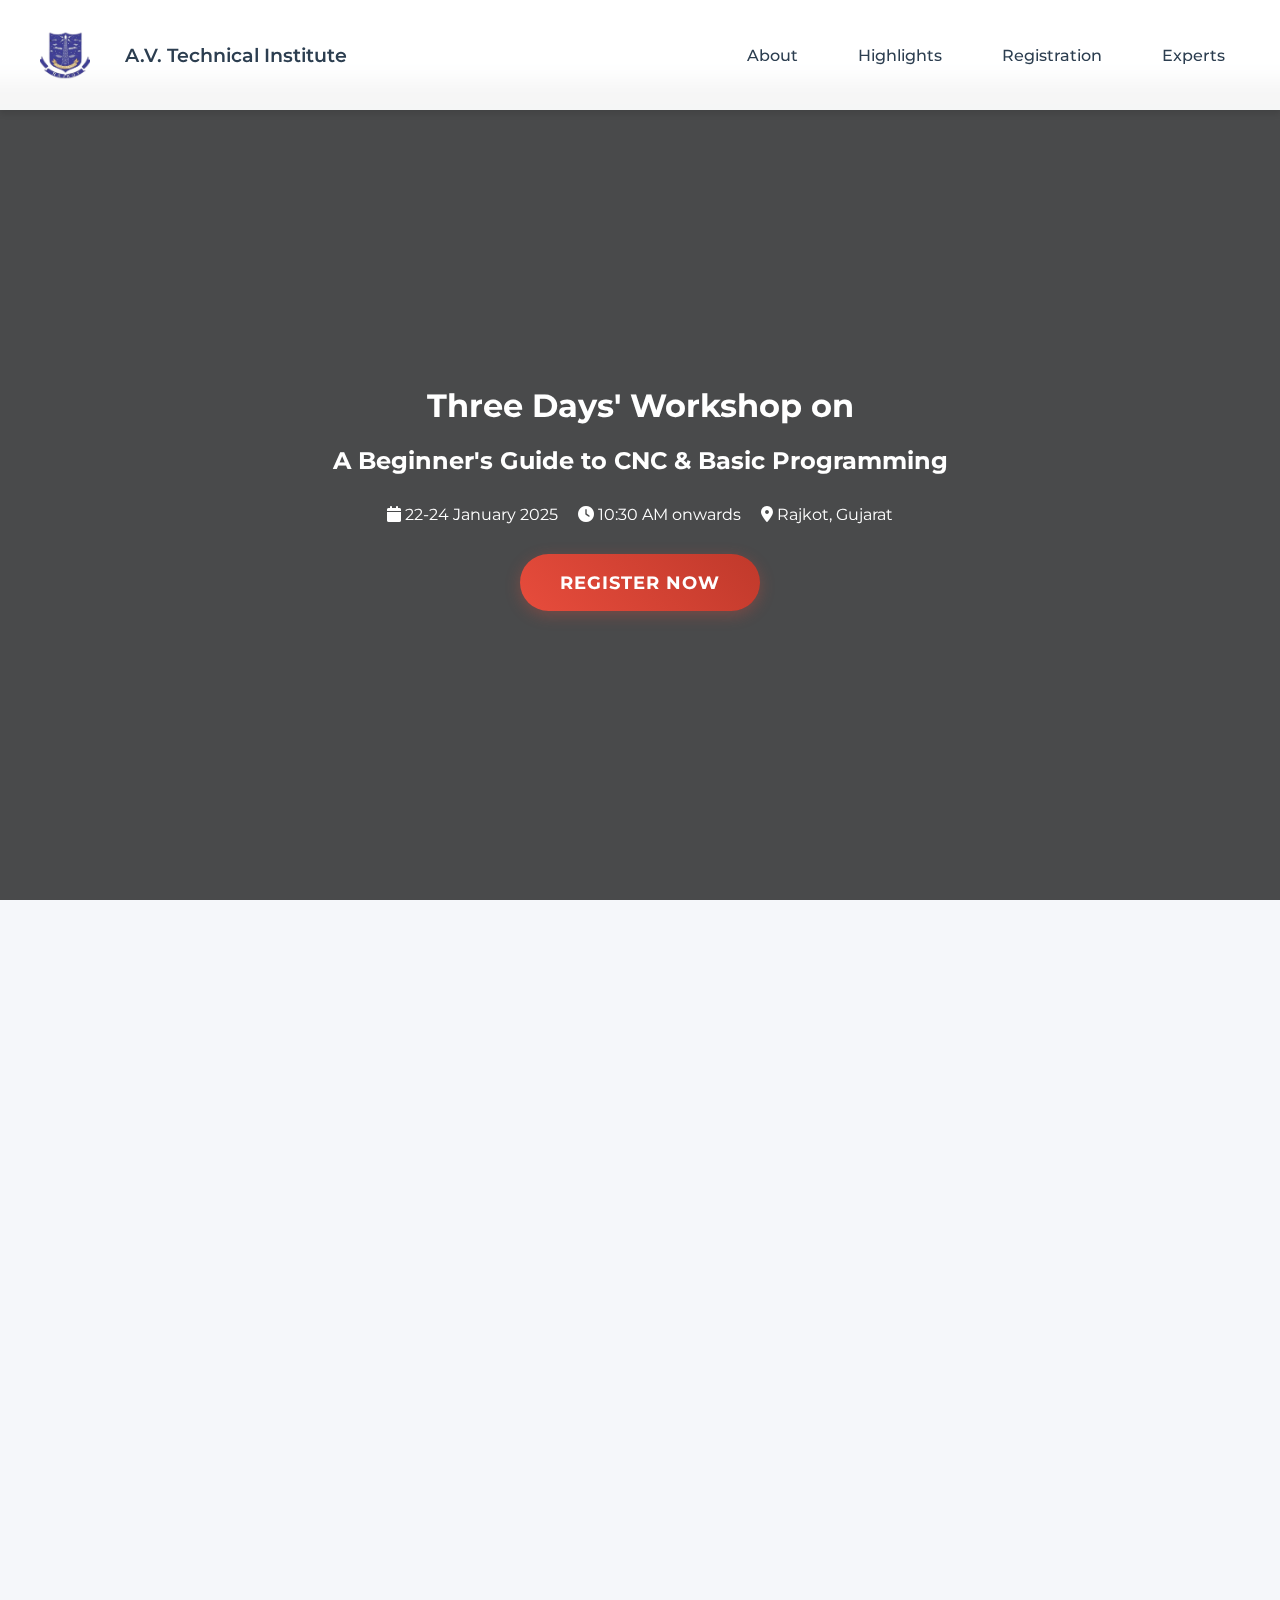
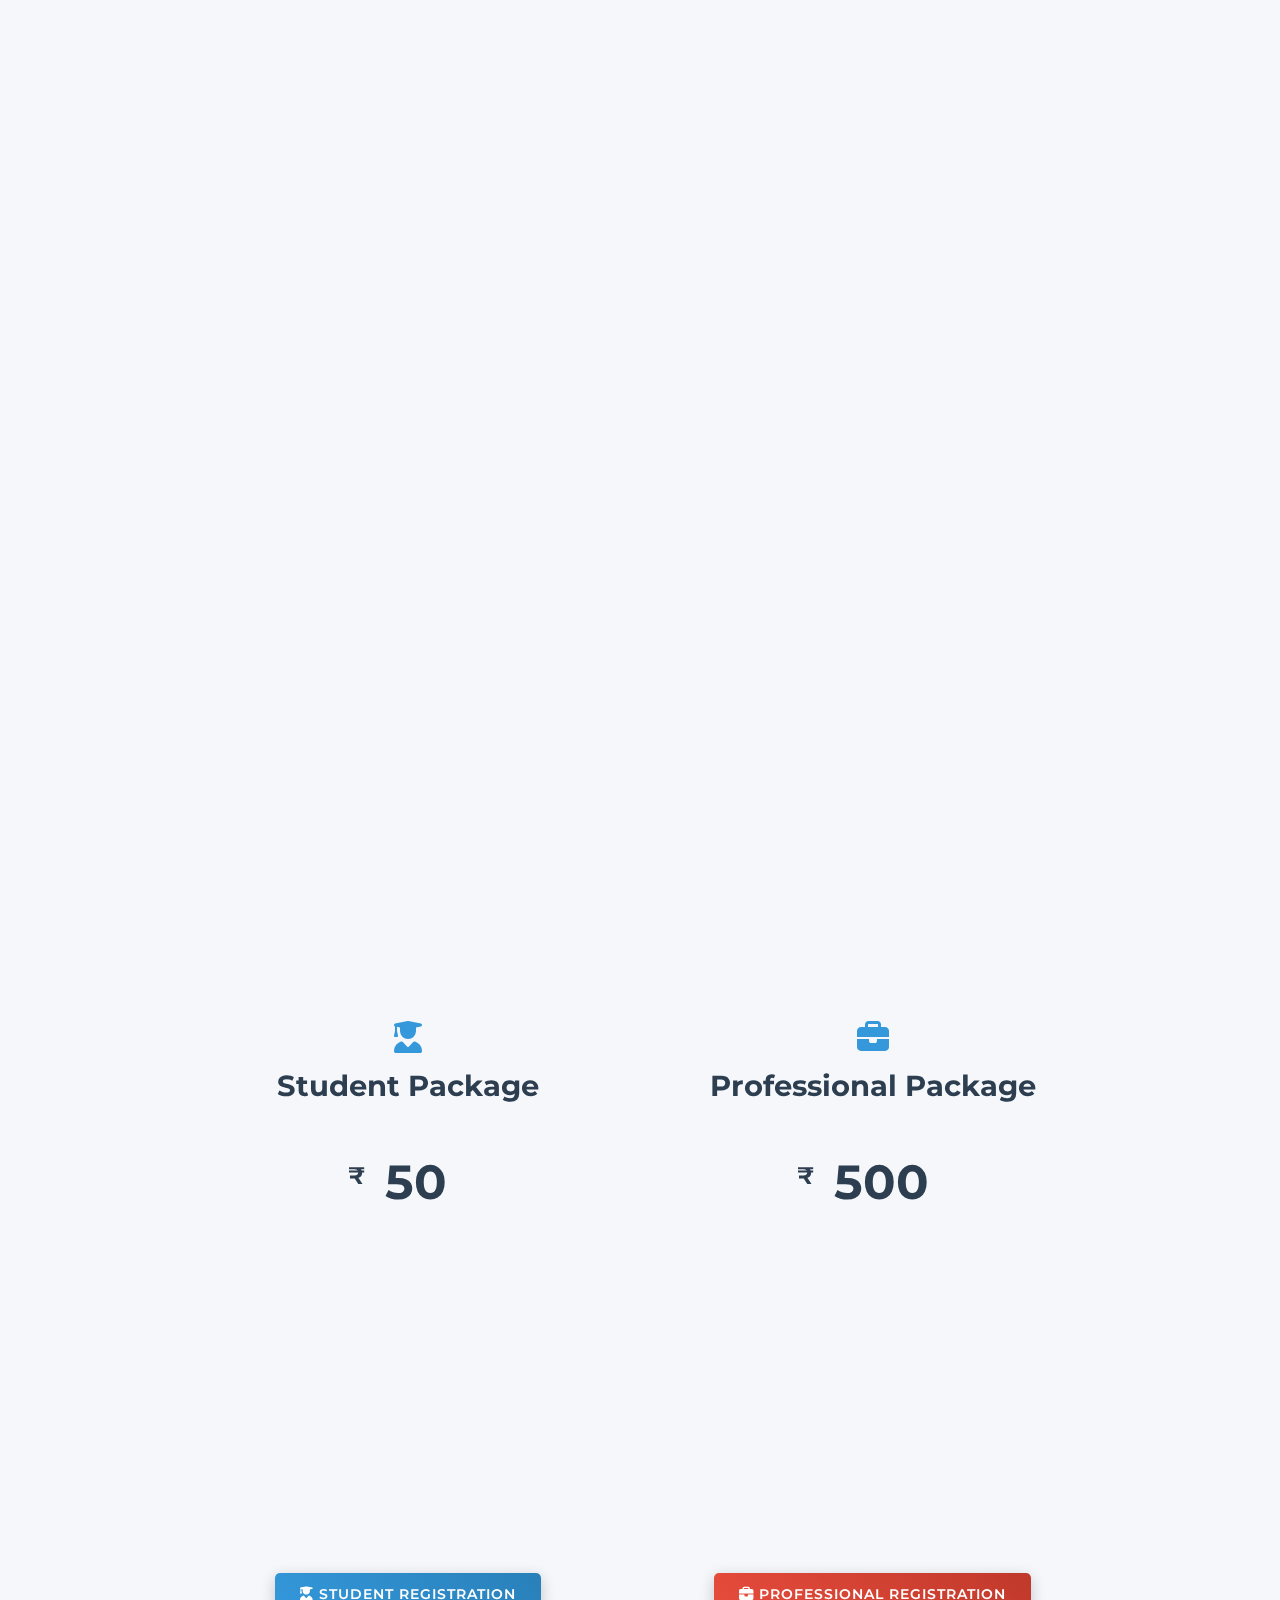
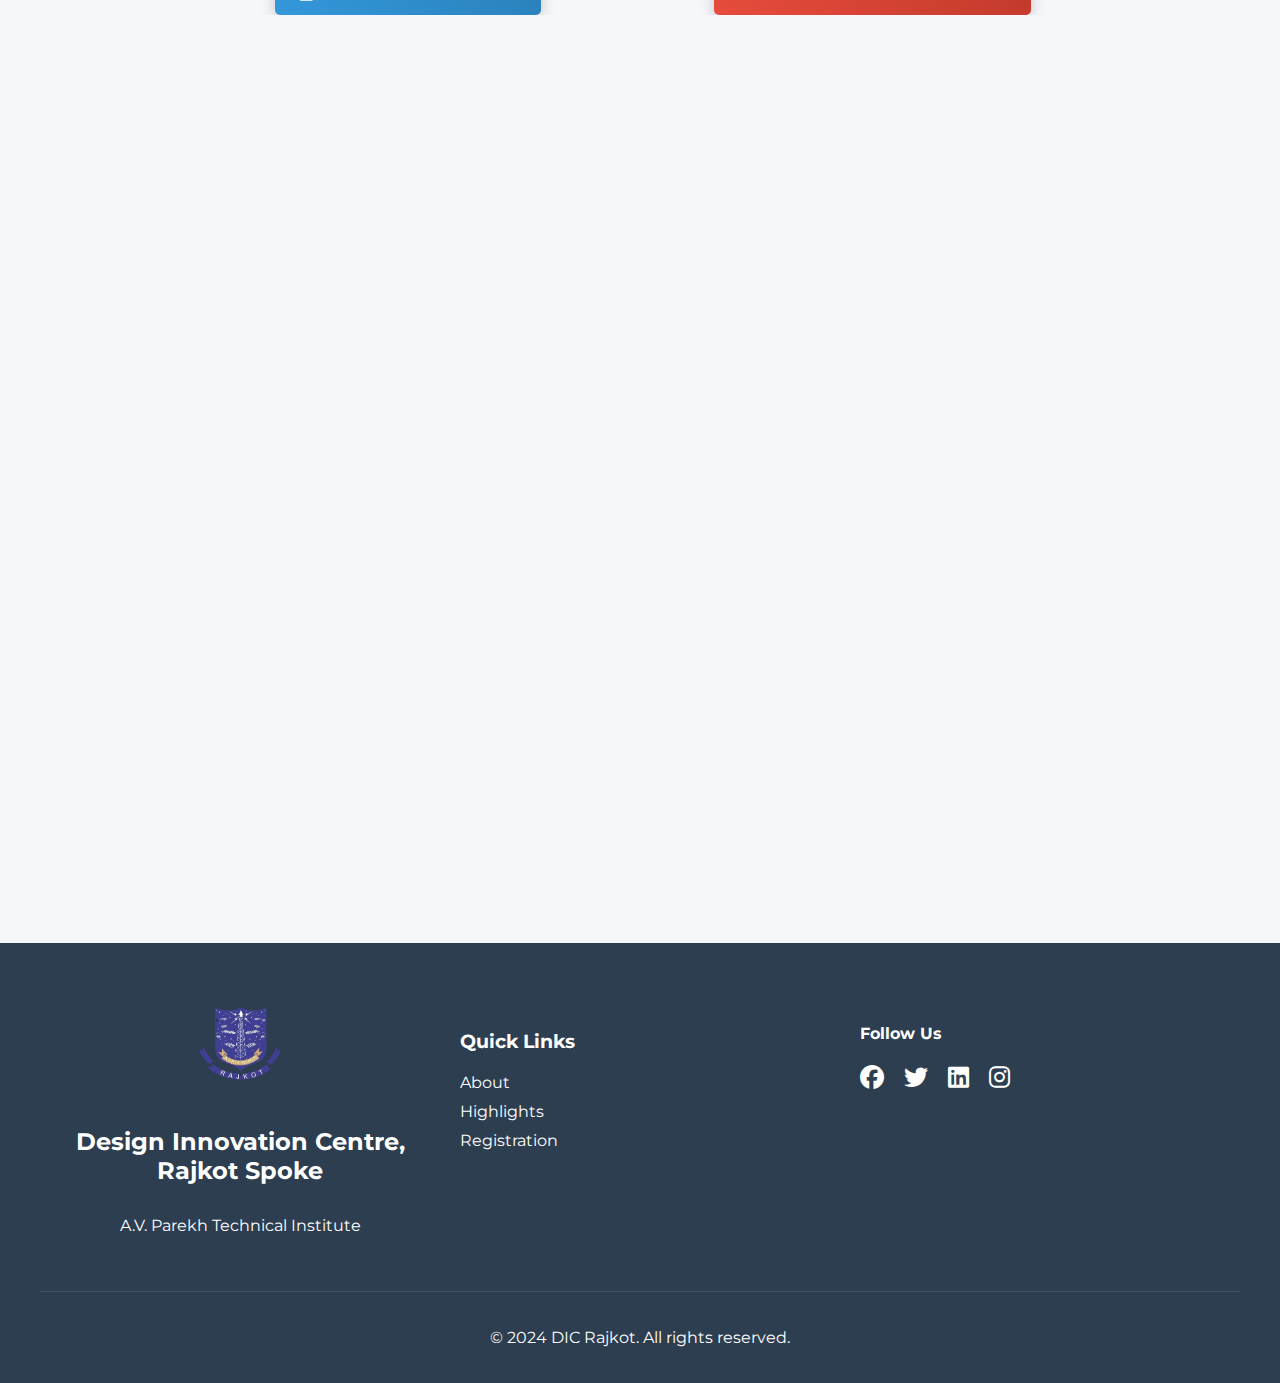
==== commit c9c584bb: "Add links" ====
--- a/index.html
+++ b/index.html
@@ -217,16 +217,24 @@
                     <a href="#about">About</a>
                     <a href="#highlights">Highlights</a>
                     <a href="#registration">Registration</a>
-                    <a href="#contact">Contact</a>
+                    
                 </div>
                 <div class="footer-social">
                     <h4>Follow Us</h4>
                     <div class="social-links">
-                        <a href="#" aria-label="Facebook"><i class="fab fa-facebook"></i></a>
-                        <a href="#" aria-label="Twitter"><i class="fab fa-twitter"></i></a>
-                        <a href="#" aria-label="LinkedIn"><i class="fab fa-linkedin"></i></a>
-                        <a href="#" aria-label="Instagram"><i class="fab fa-instagram"></i></a>
-                    </div>
+                        <a href="https://www.facebook.com/avpti.org/" aria-label="Facebook" target="_blank" rel="noopener noreferrer">
+                            <i class="fab fa-facebook"></i>
+                        </a>
+                        <a href="https://x.com/avpti_org" aria-label="Twitter" target="_blank" rel="noopener noreferrer">
+                            <i class="fab fa-twitter"></i>
+                        </a>
+                        <a href="https://in.linkedin.com/school/a.v.parekh-technical-institute-rajkot-602/" aria-label="LinkedIn" target="_blank" rel="noopener noreferrer">
+                            <i class="fab fa-linkedin"></i>
+                        </a>
+                        <a href="https://www.instagram.com/avptirajkot/" aria-label="Instagram" target="_blank" rel="noopener noreferrer">
+                            <i class="fab fa-instagram"></i>
+                        </a>
+                     </div>
                 </div>
             </div>
             <div class="footer-bottom">
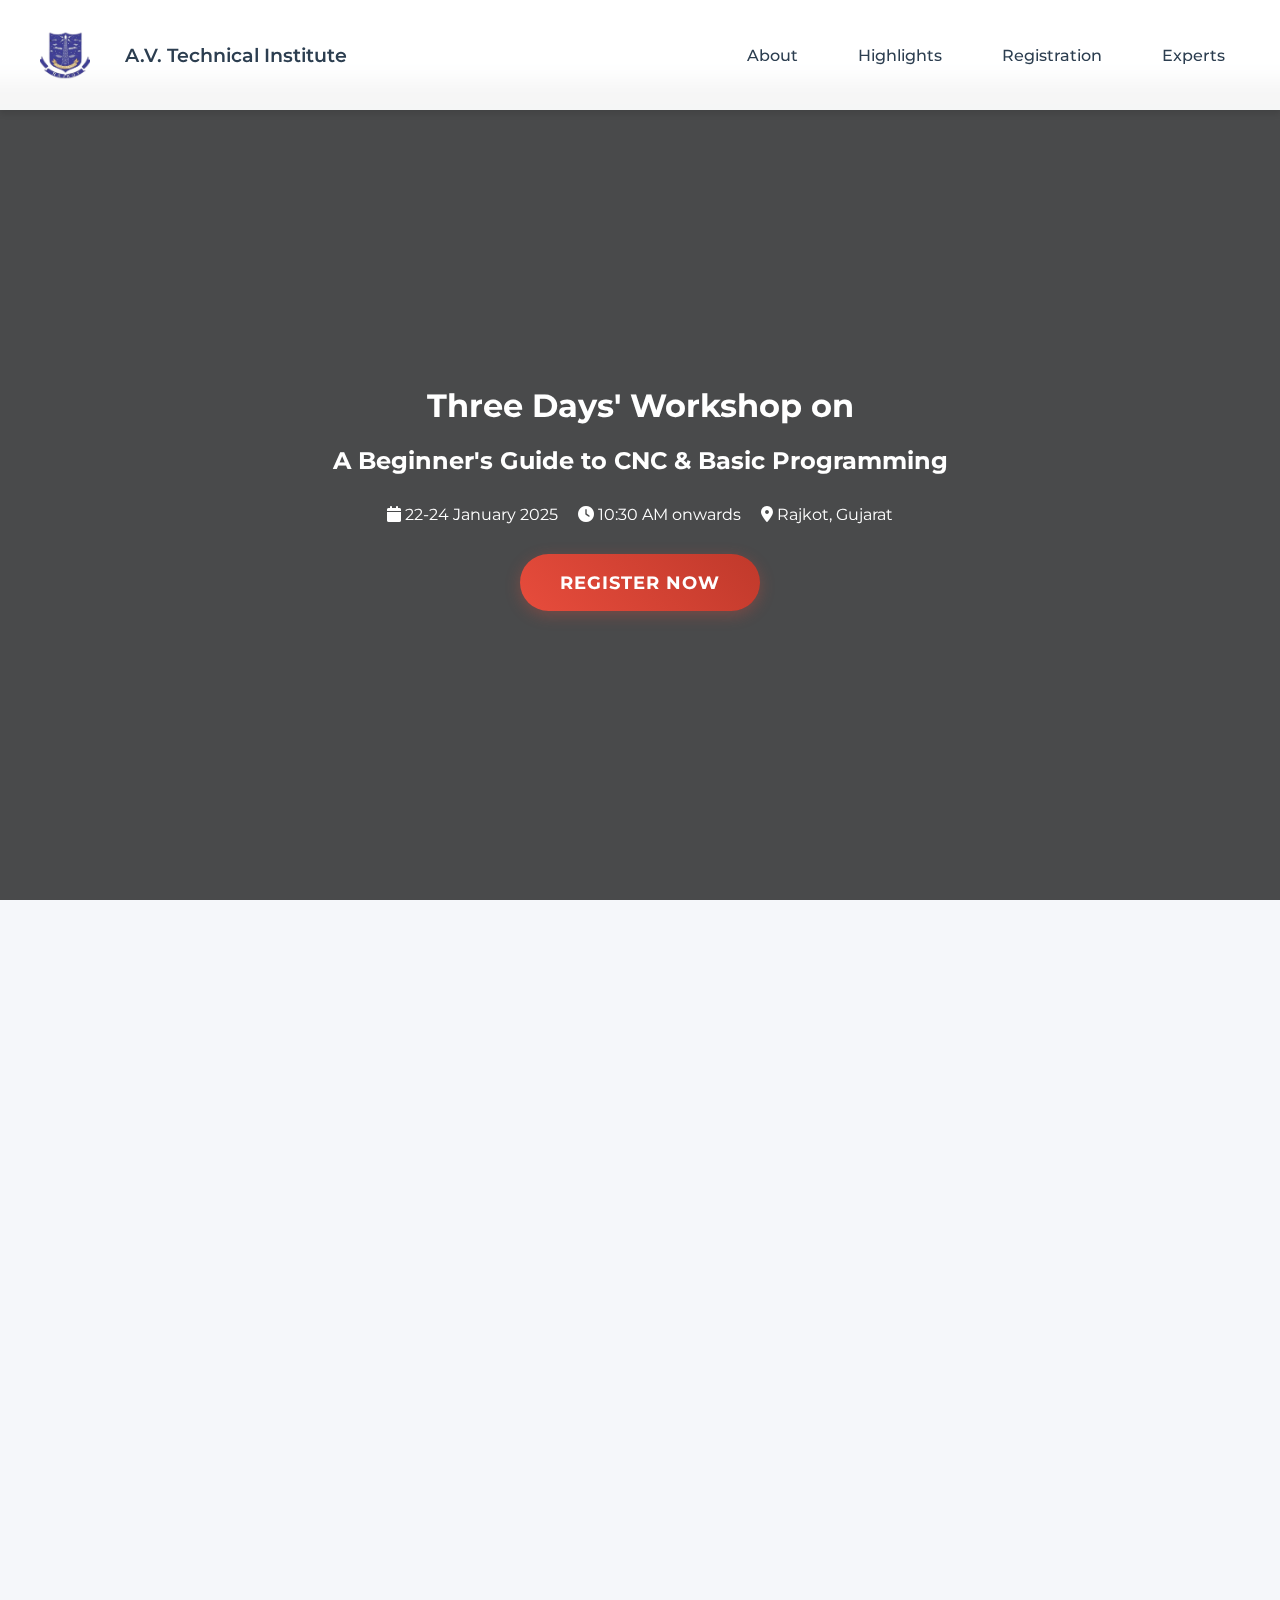
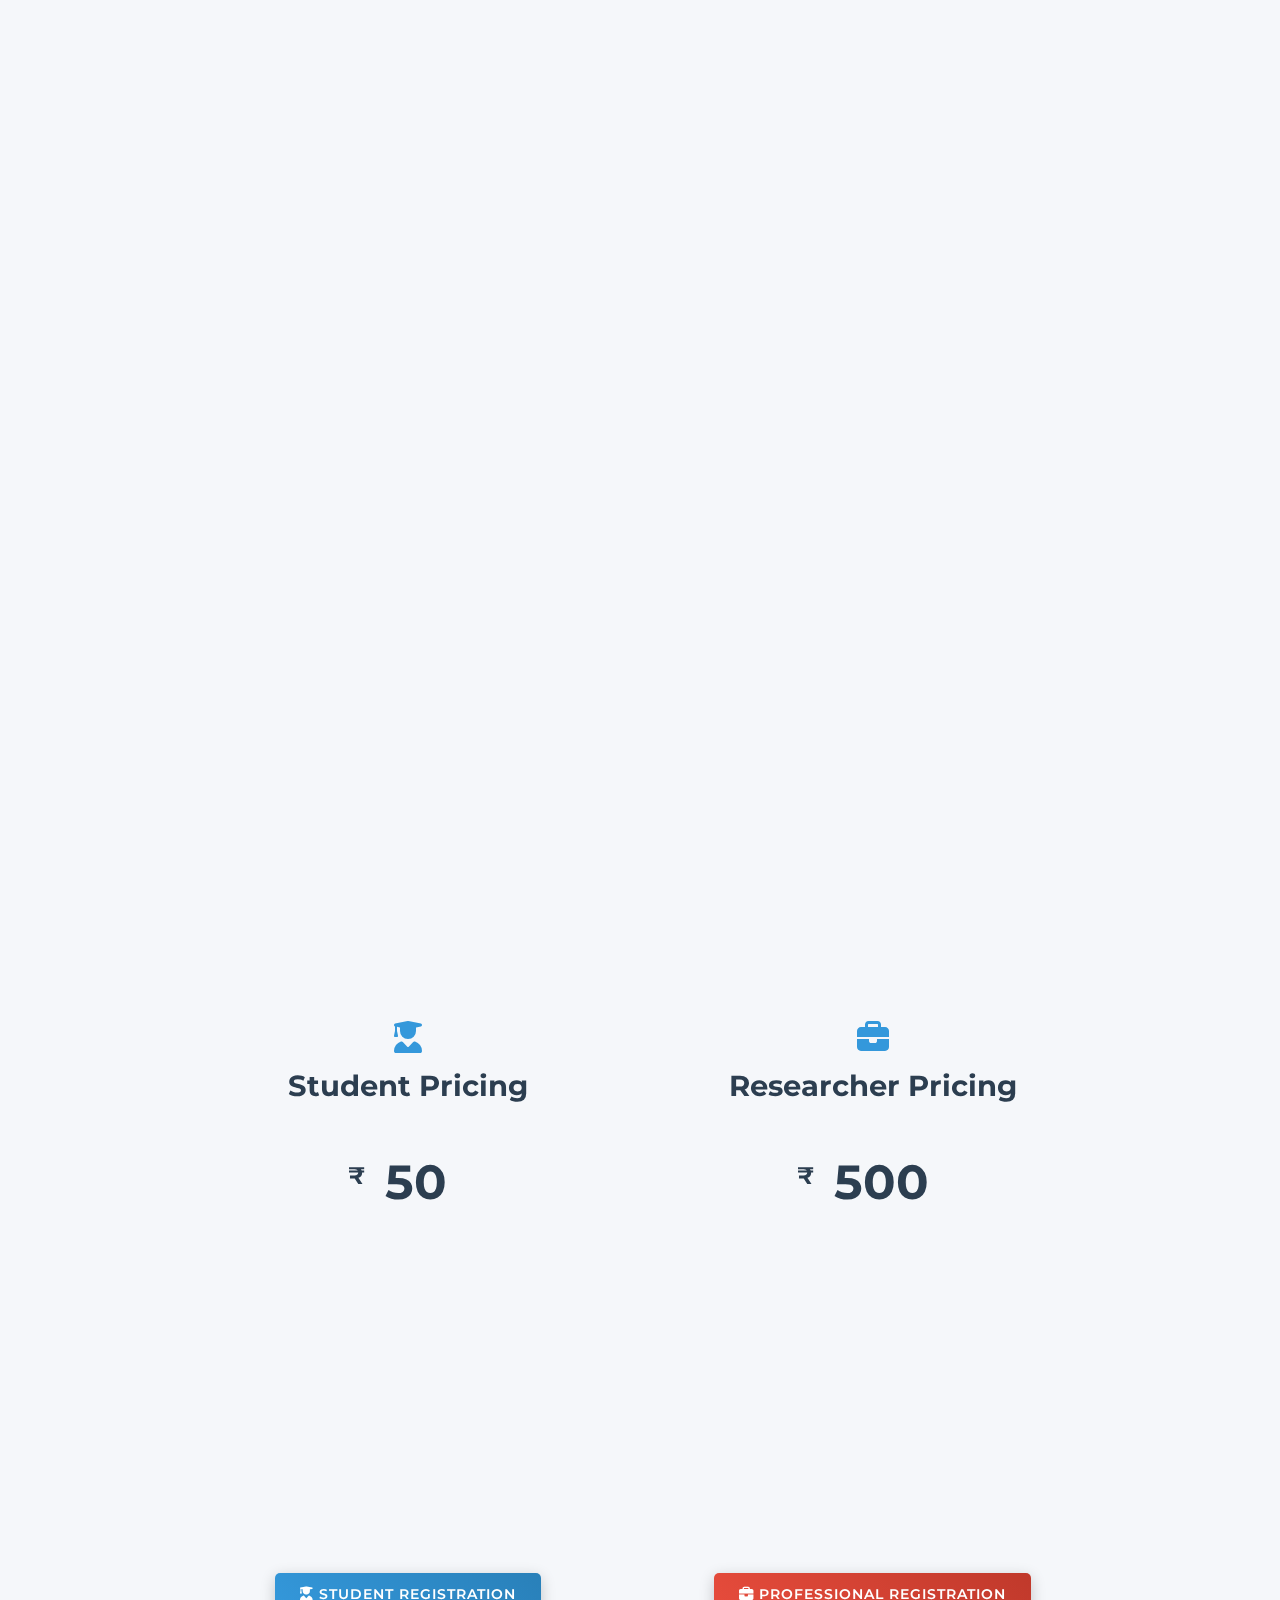
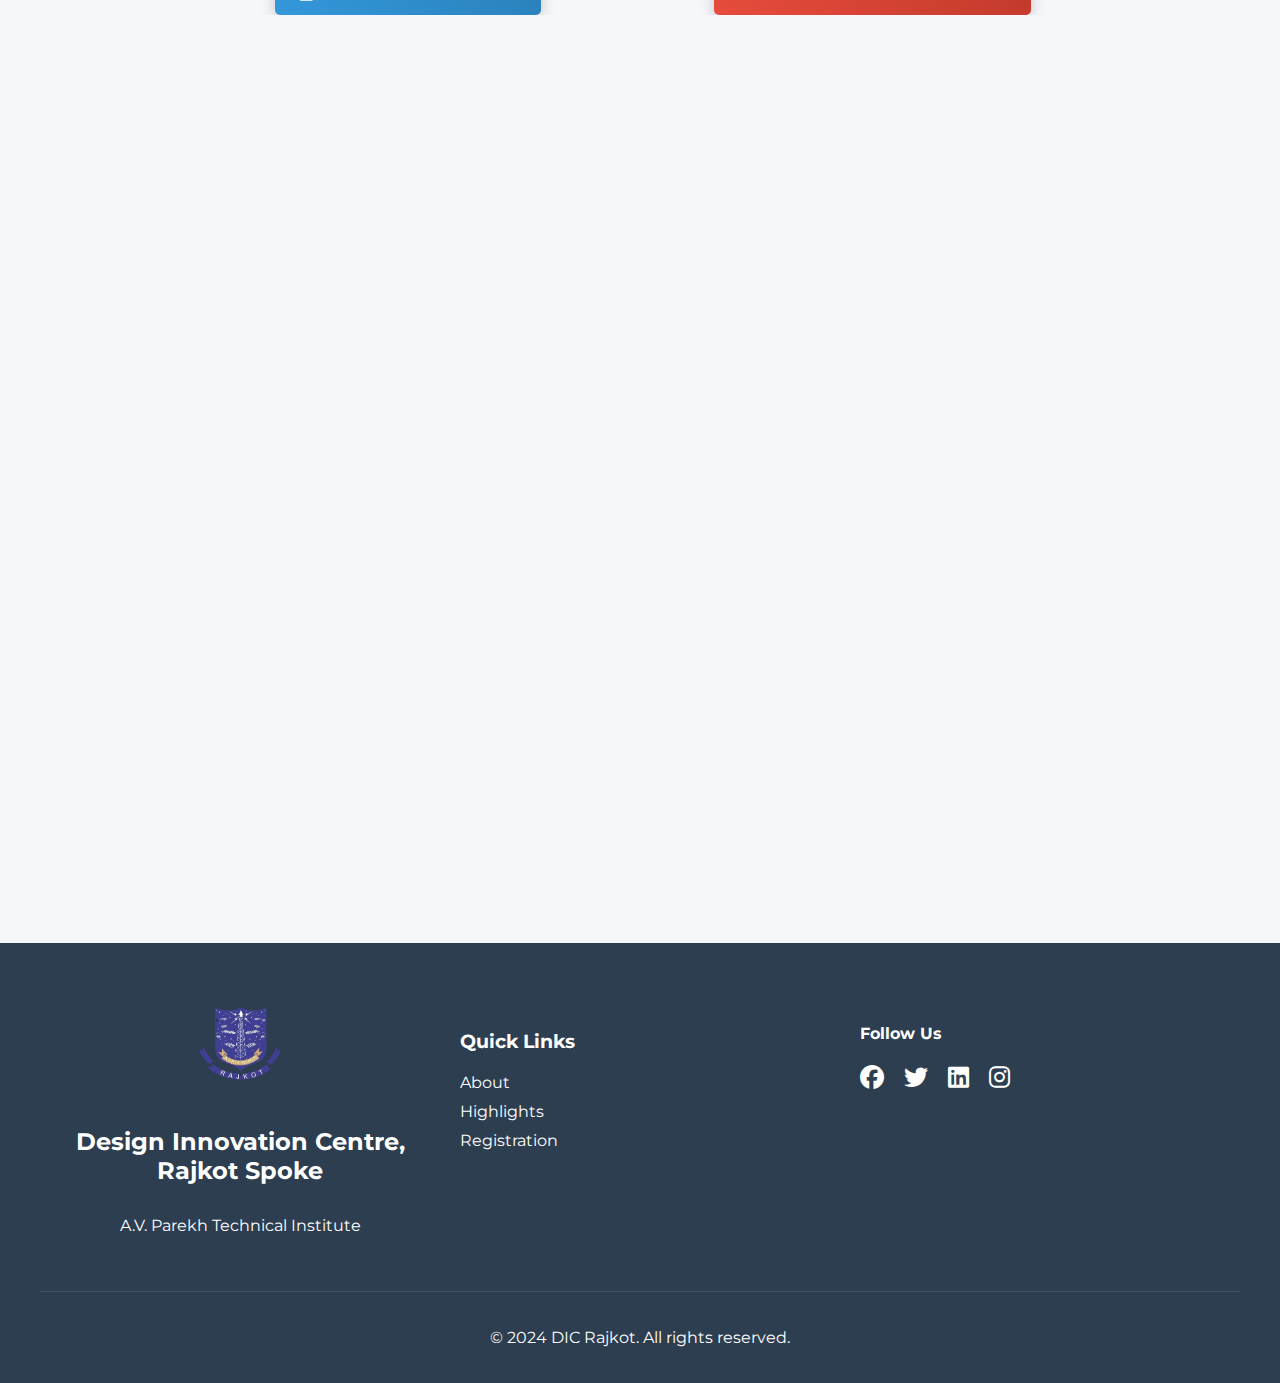
==== commit 1ce905db: "Nameing" ====
--- a/index.html
+++ b/index.html
@@ -6,8 +6,9 @@
     <meta name="description" content="Three Days' Workshop on CNC & Basic Programming at DIC Rajkot">
     <title>CNC Workshop - DIC Rajkot</title>
     
+    
     <!-- Favicon -->
-    <link rel="icon" type="image/x-icon" href="favicon.ico">
+    <link rel="icon" type="image/x-icon" href="./Institute_logo.png">
     
     <!-- CSS -->
     <link rel="stylesheet" href="styles.css">
@@ -136,7 +137,7 @@
                     <div class="pricing-card student">
                         <div class="card-header">
                             <i class="fas fa-user-graduate"></i>
-                            <h4>Student Package</h4>
+                            <h4>Student Pricing</h4>
                         </div>
                         <div class="price">50</div>
                         <ul class="features">
@@ -154,7 +155,7 @@
                     <div class="pricing-card professional">
                         <div class="card-header">
                             <i class="fas fa-briefcase"></i>
-                            <h4>Professional Package</h4>
+                            <h4>Researcher Pricing</h4>
                         </div>
                         <div class="price">500</div>
                         <ul class="features">
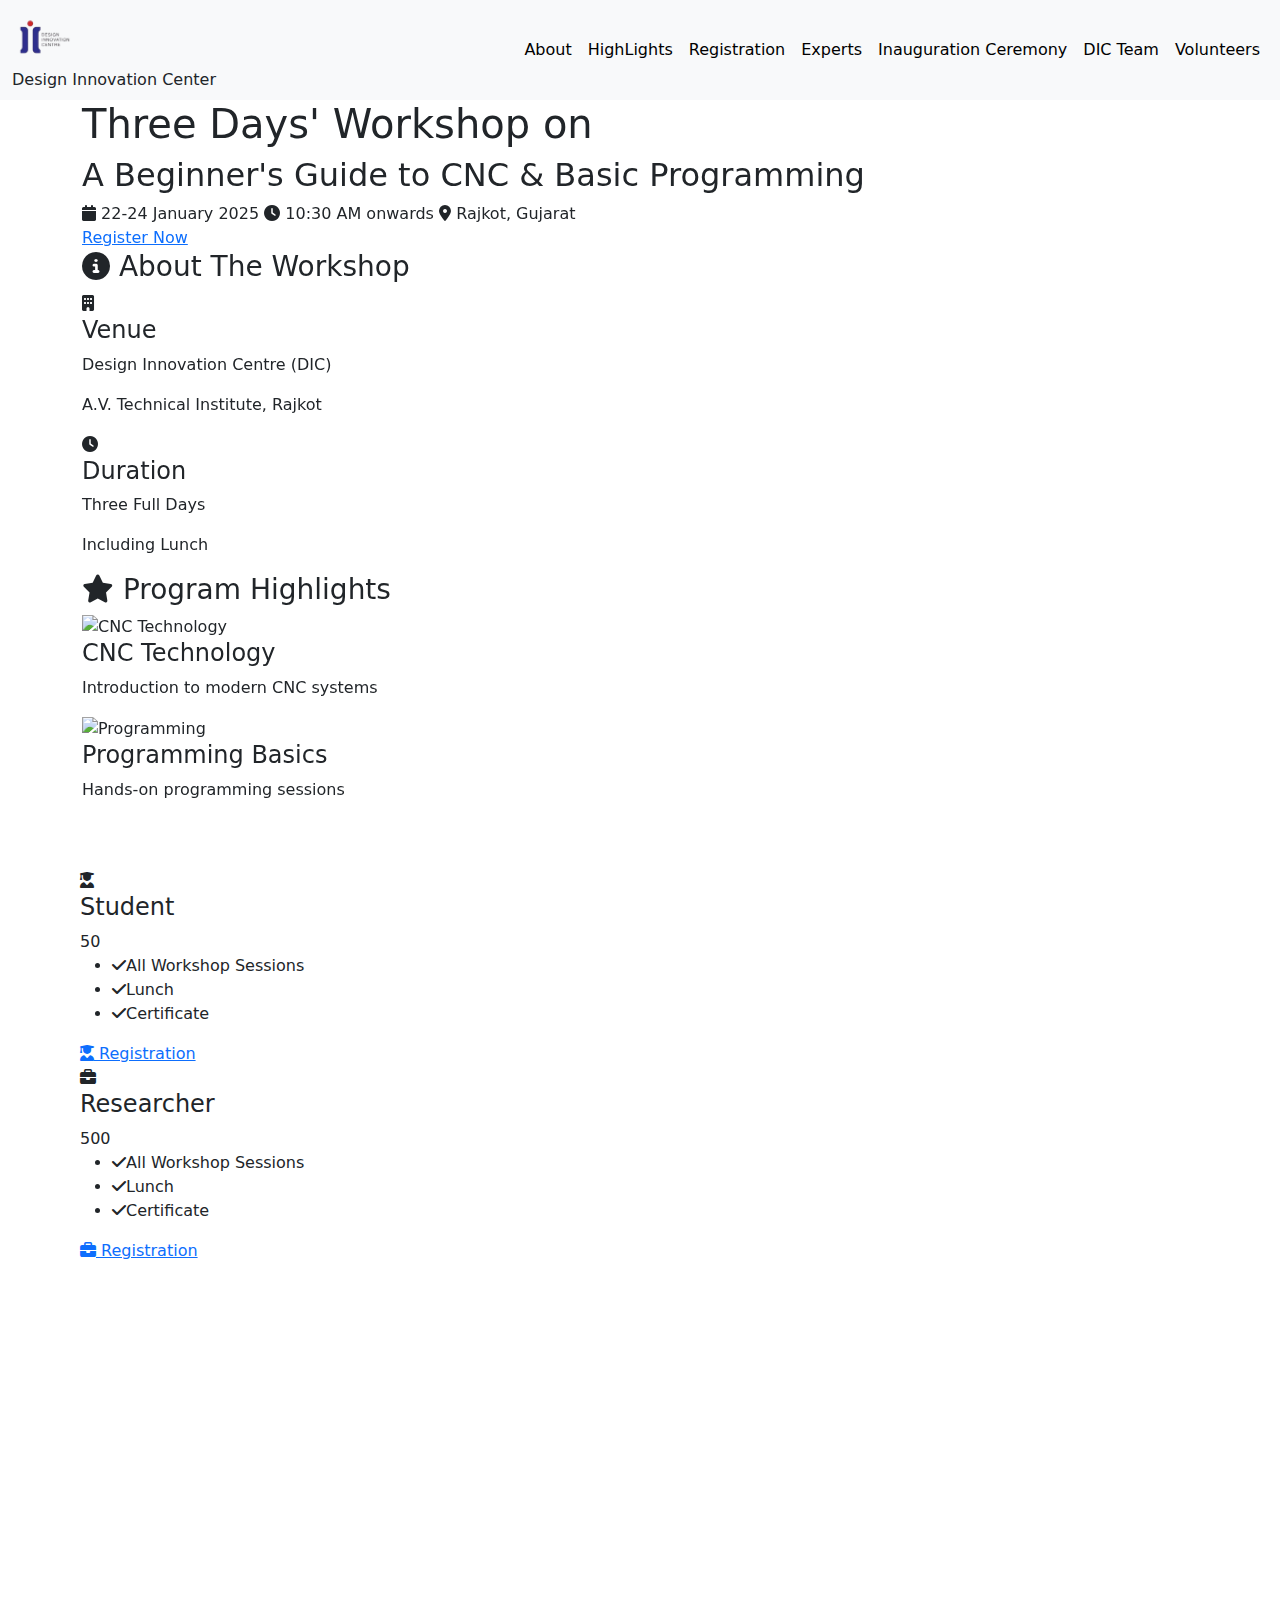
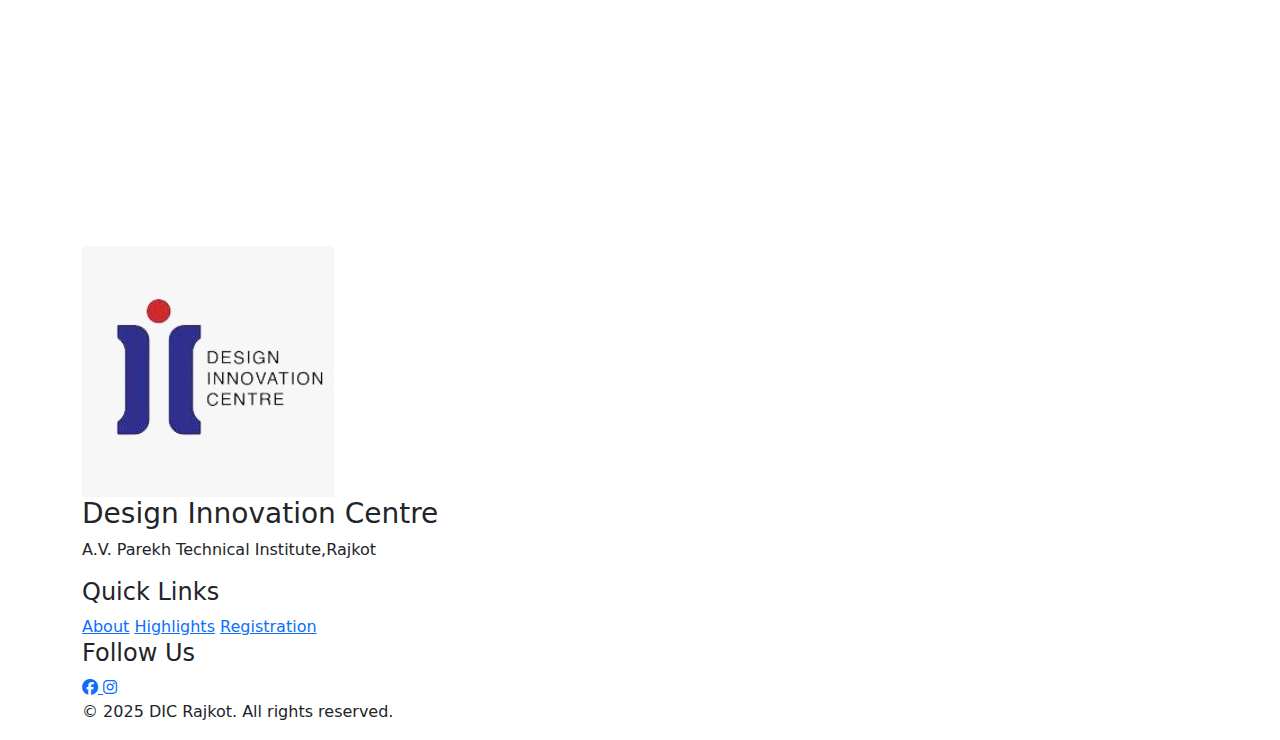
==== commit d5e0020a: "Deployment" ====
--- a/index.html
+++ b/index.html
@@ -1,7 +1,8 @@
 <!DOCTYPE html>
-<html lang="en">
+<html >
 <head>
     <meta charset="UTF-8">
+    
     <meta name="viewport" content="width=device-width, initial-scale=1.0">
     <meta name="description" content="Three Days' Workshop on CNC & Basic Programming at DIC Rajkot">
     <title>CNC Workshop - DIC Rajkot</title>
@@ -9,7 +10,8 @@
     
     <!-- Favicon -->
     <link rel="icon" type="image/x-icon" href="./Institute_logo.png">
-    
+    <link href="https://cdn.jsdelivr.net/npm/bootstrap@5.3.3/dist/css/bootstrap.min.css" rel="stylesheet" integrity="sha384-QWTKZyjpPEjISv5WaRU9OFeRpok6YctnYmDr5pNlyT2bRjXh0JMhjY6hW+ALEwIH" crossorigin="anonymous">
+    <script src="https://cdn.jsdelivr.net/npm/bootstrap@5.3.3/dist/js/bootstrap.bundle.min.js" integrity="sha384-YvpcrYf0tY3lHB60NNkmXc5s9fDVZLESaAA55NDzOxhy9GkcIdslK1eN7N6jIeHz" crossorigin="anonymous"></script>
     <!-- CSS -->
     <link rel="stylesheet" href="styles.css">
     
@@ -24,7 +26,7 @@
 </head>
 <body>
     <!-- Navigation -->
-    <nav class="navbar">
+    <!-- <nav class="navbar">
         <div class="container nav-container">
             <div class="logo-container">
                 <div class="logo">
@@ -44,19 +46,69 @@
                 <i class="fas fa-bars"></i>
             </button>
         </div>
-    </nav>
+    </nav>  
+    
 
-    <!-- Mobile Navigation -->
-    <nav class="mobile-nav">
+     Mobile Navigation -->
+    <!--<nav class="mobile-nav">
         <a href="#about">About</a>
         <a href="#highlights">Highlights</a>
         <a href="#registration">Registration</a>
         <a href="#experts">Experts</a>
-    </nav>
-
+    </nav> -->
+    <nav class="navbar navbar-expand-lg bg-body-tertiary">
+        <div class="container-fluid">
+          <button class="navbar-toggler navbar-brand align-text-bottom" type="button" data-bs-toggle="collapse" data-bs-target="#navbarTogglerDemo03" aria-controls="navbarTogglerDemo03" aria-expanded="false" aria-label="Toggle navigation">
+            <span class="navbar-toggler-icon float-end"></span>
+          </button>
+          <div class="collapse navbar-collapse" id="navbarTogglerDemo03">
+            <ul class="navbar-nav me-auto mb-2 mb-lg-0">
+                <li class="nav-item">
+                    <div class="logo-container">
+                        <div class="logo">
+                            <img src="./DIC.png" alt="Institute Logo" class="nav-log" style="width: 60px; height: auto;" >
+                        </div>
+                        <div class="institute-name">
+                            Design Innovation Center
+                        </div>
+                    </div>
+                    
+                  </li>
+                  
+                          </ul>
+            <form class="d-flex" role="search">  
+                <ul class="navbar-nav me-auto mb-2 mb-lg-0">  
+                <li class="nav-item">
+                <a class="nav-link active" aria-current="page" href="#about">About</a>
+                
+            </li>
+              <li class="nav-item">
+                <a class="nav-link active" href="#highlights">HighLights</a>
+              </li>
+              <li class="nav-item">
+                <a class="nav-link active" href="#registration">Registration</a>
+              </li>
+              <li class="nav-item">
+                <a class="nav-link active" href="#experts">Experts</a>
+              </li>
+              <li class="nav-item"></li>
+                <a class="nav-link active" href="Guest.html">Inauguration Ceremony</a>
+              </li>
+              <li class="nav-item"></li>
+              <a class="nav-link active" href="dicteam.html">DIC Team</a>
+            </li>
+              <li class="nav-item"></li>
+                <a class="nav-link active" href="vol.html">Volunteers</a>
+              </li>
+             
+            </ul>
+            </form>
+          </div>
+        </div>
+      </nav>
     <!-- Hero Section -->
-    <header class="hero" id="home">
-        <div class="hero-overlay"></div>
+    <header class="hero" id="home" >
+        
         <div class="container hero-content" data-aos="fade-up">
             <h1>Three Days' Workshop on</h1>
             <h2>A Beginner's Guide to CNC & Basic Programming</h2>
@@ -68,150 +120,138 @@
             <a href="#registration" class="cta-button">Register Now</a>
         </div>
     </header>
-
-    <main>
-        <!-- About Section -->
-        <section id="about" class="about section-padding">
-            <div class="container">
-                <div class="section-header" data-aos="fade-up">
-                    <h3><i class="fas fa-info-circle"></i> About The Workshop</h3>
-                </div>
-                <div class="info-cards">
-                    <div class="info-card" data-aos="fade-right">
-                        <div class="card-icon">
-                            <i class="fas fa-building"></i>
-                        </div>
-                        <div class="card-content">
-                            <h4>Venue</h4>
-                            <p>Design Innovation Centre (DIC)</p>
-                            <p>A.V. Technical Institute, Rajkot</p>
-                        </div>
-                    </div>
-                    <div class="info-card" data-aos="fade-left">
-                        <div class="card-icon">
-                            <i class="fas fa-clock"></i>
-                        </div>
-                        <div class="card-content">
-                            <h4>Duration</h4>
-                            <p>Three Full Days</p>
-                            <p>Including Lunch</p>
-                        </div>
-                    </div>
-                </div>
-            </div>
-        </section>
-
-        <!-- Highlights Section -->
-        <section id="highlights" class="highlights section-padding">
-            <div class="container">
-                <div class="section-header" data-aos="fade-up">
-                    <h3><i class="fas fa-star"></i> Program Highlights</h3>
-                </div>
-                <div class="highlights-grid">
-                    <div class="highlight-card" data-aos="zoom-in">
-                        <img src="https://images.unsplash.com/photo-1565043589221-1a6fd9ae45c7?w=500" alt="CNC Technology" loading="lazy">
-                        <div class="highlight-content">
-                            <h4>CNC Technology</h4>
-                            <p>Introduction to modern CNC systems</p>
-                        </div>
-                    </div>
-                    <div class="highlight-card" data-aos="zoom-in">
-                        <img src="https://images.unsplash.com/photo-1537462715879-360eeb61a0ad?w=500" alt="Programming" loading="lazy">
-                        <div class="highlight-content">
-                            <h4>Programming Basics</h4>
-                            <p>Hands-on programming sessions</p>
-                        </div>
-                    </div>
-                    <!-- More highlight cards -->
-                </div>
-            </div>
-        </section>
-
-        <!-- Registration Section -->
-        <section id="registration" class="registration section-padding">
-            <div class="container">
-                <div class="section-header" data-aos="fade-up">
-                    <h3><i class="fas fa-ticket"></i> Registration</h3>
-                </div>
-                <div class="pricing-cards">
-                    <div class="pricing-card student">
-                        <div class="card-header">
+    <!-- About Section -->
+    <section id="about" class="about section-padding">
+        <div class="container">
+            <div class="section-header" data-aos="fade-up">
+                <h3><i class="fas fa-info-circle"></i> About The Workshop</h3>
+            </div>
+            <div class="info-cards">
+                <div class="info-card" data-aos="fade-right">
+                    <div class="card-icon">
+                        <i class="fas fa-building"></i>
+                    </div>
+                    <div class="card-content">
+                        <h4>Venue</h4>
+                        <p>Design Innovation Centre (DIC)</p>
+                        <p>A.V. Technical Institute, Rajkot</p>
+                    </div>
+                </div>
+                <div class="info-card" data-aos="fade-left">
+                    <div class="card-icon">
+                        <i class="fas fa-clock"></i>
+                    </div>
+                    <div class="card-content">
+                        <h4>Duration</h4>
+                        <p>Three Full Days</p>
+                        <p>Including Lunch</p>
+                    </div>
+                </div>
+            </div>
+        </div>
+    </section>
+    <section id="highlights" class="highlights section-padding">
+        <div class="container">
+            <div class="section-header" data-aos="fade-up">
+                <h3><i class="fas fa-star"></i> Program Highlights</h3>
+            </div>
+            <div class="highlights-grid">
+                <div class="highlight-card" data-aos="zoom-in">
+                    <img src="https://images.unsplash.com/photo-1565043589221-1a6fd9ae45c7?w=500" alt="CNC Technology" loading="lazy">
+                    <div class="highlight-content">
+                        <h4>CNC Technology</h4>
+                        <p>Introduction to modern CNC systems</p>
+                    </div>
+                </div>
+                <div class="highlight-card" data-aos="zoom-in">
+                    <img src="https://images.unsplash.com/photo-1537462715879-360eeb61a0ad?w=500" alt="Programming" loading="lazy">
+                    <div class="highlight-content">
+                        <h4>Programming Basics</h4>
+                        <p>Hands-on programming sessions</p>
+                    </div>
+                </div>
+                <!-- More highlight cards -->
+            </div>
+        </div>
+    </section>
+    <section id="registration" class="registration section-padding">
+        <div class="container" style="padding: 10px;">
+            <div class="section-header" data-aos="fade-up">
+                <h3><i class="fas fa-ticket"></i> Registration</h3>
+            </div>
+            <div class="pricing-cards">
+                <div class="pricing-card student">
+                    <div class="card-header">
+                        <i class="fas fa-user-graduate"></i>
+                        <h4>Student</h4>
+                    </div>
+                    <div class="price">50</div>
+                    <ul class="features">
+                        <li><i class="fas fa-check"></i>All Workshop Sessions</li>
+                        <li><i class="fas fa-check"></i>Lunch</li>
+                        <li><i class="fas fa-check"></i>Certificate</li>
+                    </ul>
+                    <div class="register-btn-container">
+                        <a href="https://forms.gle/87edKHAzbgAY3wMn9" class="register-btn">
                             <i class="fas fa-user-graduate"></i>
-                            <h4>Student Pricing</h4>
-                        </div>
-                        <div class="price">50</div>
-                        <ul class="features">
-                            <li><i class="fas fa-check"></i>All Workshop Sessions</li>
-                            <li><i class="fas fa-check"></i>Lunch Included</li>
-                            <li><i class="fas fa-check"></i>Certificate</li>
-                        </ul>
-                        <div class="register-btn-container">
-                            <a href="https://forms.gle/87edKHAzbgAY3wMn9" class="register-btn">
-                                <i class="fas fa-user-graduate"></i>
-                                Student Registration
-                            </a>
-                        </div>
-                    </div>
-                    <div class="pricing-card professional">
-                        <div class="card-header">
+                             Registration
+                        </a>
+                    </div>
+                </div>
+                <div class="pricing-card professional">
+                    <div class="card-header">
+                        <i class="fas fa-briefcase"></i>
+                        <h4>Researcher </h4>
+                    </div>
+                    <div class="price">500</div>
+                    <ul class="features">
+                        <li><i class="fas fa-check"></i>All Workshop Sessions</li>
+                        <li><i class="fas fa-check"></i>Lunch </li>
+                        <li><i class="fas fa-check"></i>Certificate</li>
+                    </ul>
+                    <div class="register-btn-container">
+                        <a href="https://forms.gle/87edKHAzbgAY3wMn9" class="register-btn">
                             <i class="fas fa-briefcase"></i>
-                            <h4>Researcher Pricing</h4>
-                        </div>
-                        <div class="price">500</div>
-                        <ul class="features">
-                            <li><i class="fas fa-check"></i>All Workshop Sessions</li>
-                            <li><i class="fas fa-check"></i>Lunch Included</li>
-                            <li><i class="fas fa-check"></i>Certificate</li>
-                        </ul>
-                        <div class="register-btn-container">
-                            <a href="https://forms.gle/87edKHAzbgAY3wMn9" class="register-btn">
-                                <i class="fas fa-briefcase"></i>
-                                Professional Registration
-                            </a>
-                        </div>
-                    </div>
-                </div>
-            </div>
-        </section>
-
-        <!-- Experts Section -->
-        <section id="experts" class="experts section-padding">
-            <div class="container">
-                <div class="section-header" data-aos="fade-up">
-                    <h3><i class="fas fa-users"></i> Expert Speakers</h3>
-                </div>
-                <div class="expert-cards">
-                    <div class="expert-card" data-aos="fade-up">
-                        <img src="https://images.unsplash.com/photo-1560250097-0b93528c311a?w=500" alt="Mr. Naushad Ganara" loading="lazy">
-                        <h4>Mr. Naushad Ganara</h4>
-                        <p>CNC Technology Expert</p>
-                        <div class="expert-social">
-                            <a href="#" aria-label="LinkedIn"><i class="fab fa-linkedin"></i></a>
-                            <a href="#" aria-label="Twitter"><i class="fab fa-twitter"></i></a>
-                        </div>
-                    </div>
-                    <div class="expert-card" data-aos="fade-up">
-                        <img src="https://images.unsplash.com/photo-1519085360753-af0119f7cbe7?w=500" alt="Mr. Raval Rohit" loading="lazy">
-                        <h4>Mr. Raval Rohit</h4>
-                        <p>Industry Specialist</p>
-                        <div class="expert-social">
-                            <a href="#" aria-label="LinkedIn"><i class="fab fa-linkedin"></i></a>
-                            <a href="#" aria-label="Twitter"><i class="fab fa-twitter"></i></a>
-                        </div>
-                    </div>
-                </div>
-            </div>
-        </section>
-    </main>
-
-    <!-- Footer -->
-    <footer class="footer">
+                         Registration
+                        </a>
+                    </div>
+                </div>
+            </div>
+        </div>
+    </section>
+    <section id="experts" class="experts section-padding" style="padding: 10px;">
+        <div class="container">
+            <div class="section-header" data-aos="fade-up">
+                <h3><i class="fas fa-users"></i> Expert Speakers</h3>
+            </div>
+            <div class="expert-cards">
+                <div class="expert-card" data-aos="fade-up">
+                    <img src="naushad.jpg" alt="Mr. Naushad Ganara" loading="lazy">
+                    <h4>Mr. Naushad Ganara</h4>
+                                       <!-- <div class="expert-social">
+                        <a href="#" aria-label="LinkedIn"><i class="fab fa-linkedin"></i></a>
+                        <a href="#" aria-label="Twitter"><i class="fab fa-twitter"></i></a>
+                    </div> -->
+                </div>
+                <div class="expert-card" data-aos="fade-up">
+                    <img src="vol.jpg" alt="Mr. Raval Rohit" loading="lazy">
+                    <h4>Mr. Raval Rohit</h4>
+                    
+                    <!-- <div class="expert-social">
+                        <a href="#" aria-label="LinkedIn"><i class="fab fa-linkedin"></i></a>
+                        <a href="#" aria-label="Twitter"><i class="fab fa-twitter"></i></a>
+                    </div> -->
+                </div>
+            </div>
+        </div>
+    </section>
+    <footer class="footer" style="margin-top: 50px;">
         <div class="container">
             <div class="footer-content">
                 <div class="footer-info">
-                    <img src="./Institute_logo.png" alt="Institute Logo">
-                    <h3>Design Innovation Centre, Rajkot Spoke</h3>
-                    <p>A.V. Parekh Technical Institute</p>
+                    <img src="DICB.jpeg" alt="Institute Logo">
+                    <h3>Design Innovation Centre </h3>
+                    <p>A.V. Parekh Technical Institute,Rajkot</p>
                 </div>
                 <div class="footer-links">
                     <h4>Quick Links</h4>
@@ -226,12 +266,6 @@
                         <a href="https://www.facebook.com/avpti.org/" aria-label="Facebook" target="_blank" rel="noopener noreferrer">
                             <i class="fab fa-facebook"></i>
                         </a>
-                        <a href="https://x.com/avpti_org" aria-label="Twitter" target="_blank" rel="noopener noreferrer">
-                            <i class="fab fa-twitter"></i>
-                        </a>
-                        <a href="https://in.linkedin.com/school/a.v.parekh-technical-institute-rajkot-602/" aria-label="LinkedIn" target="_blank" rel="noopener noreferrer">
-                            <i class="fab fa-linkedin"></i>
-                        </a>
                         <a href="https://www.instagram.com/avptirajkot/" aria-label="Instagram" target="_blank" rel="noopener noreferrer">
                             <i class="fab fa-instagram"></i>
                         </a>
@@ -239,11 +273,12 @@
                 </div>
             </div>
             <div class="footer-bottom">
-                <p>&copy; 2024 DIC Rajkot. All rights reserved.</p>
+                <p>&copy; 2025 DIC Rajkot. All rights reserved.</p>
             </div>
         </div>
     </footer>
 
+  </body>
     <!-- Scripts -->
     <script src="https://unpkg.com/aos@2.3.1/dist/aos.js"></script>
     <script src="script.js"></script>
